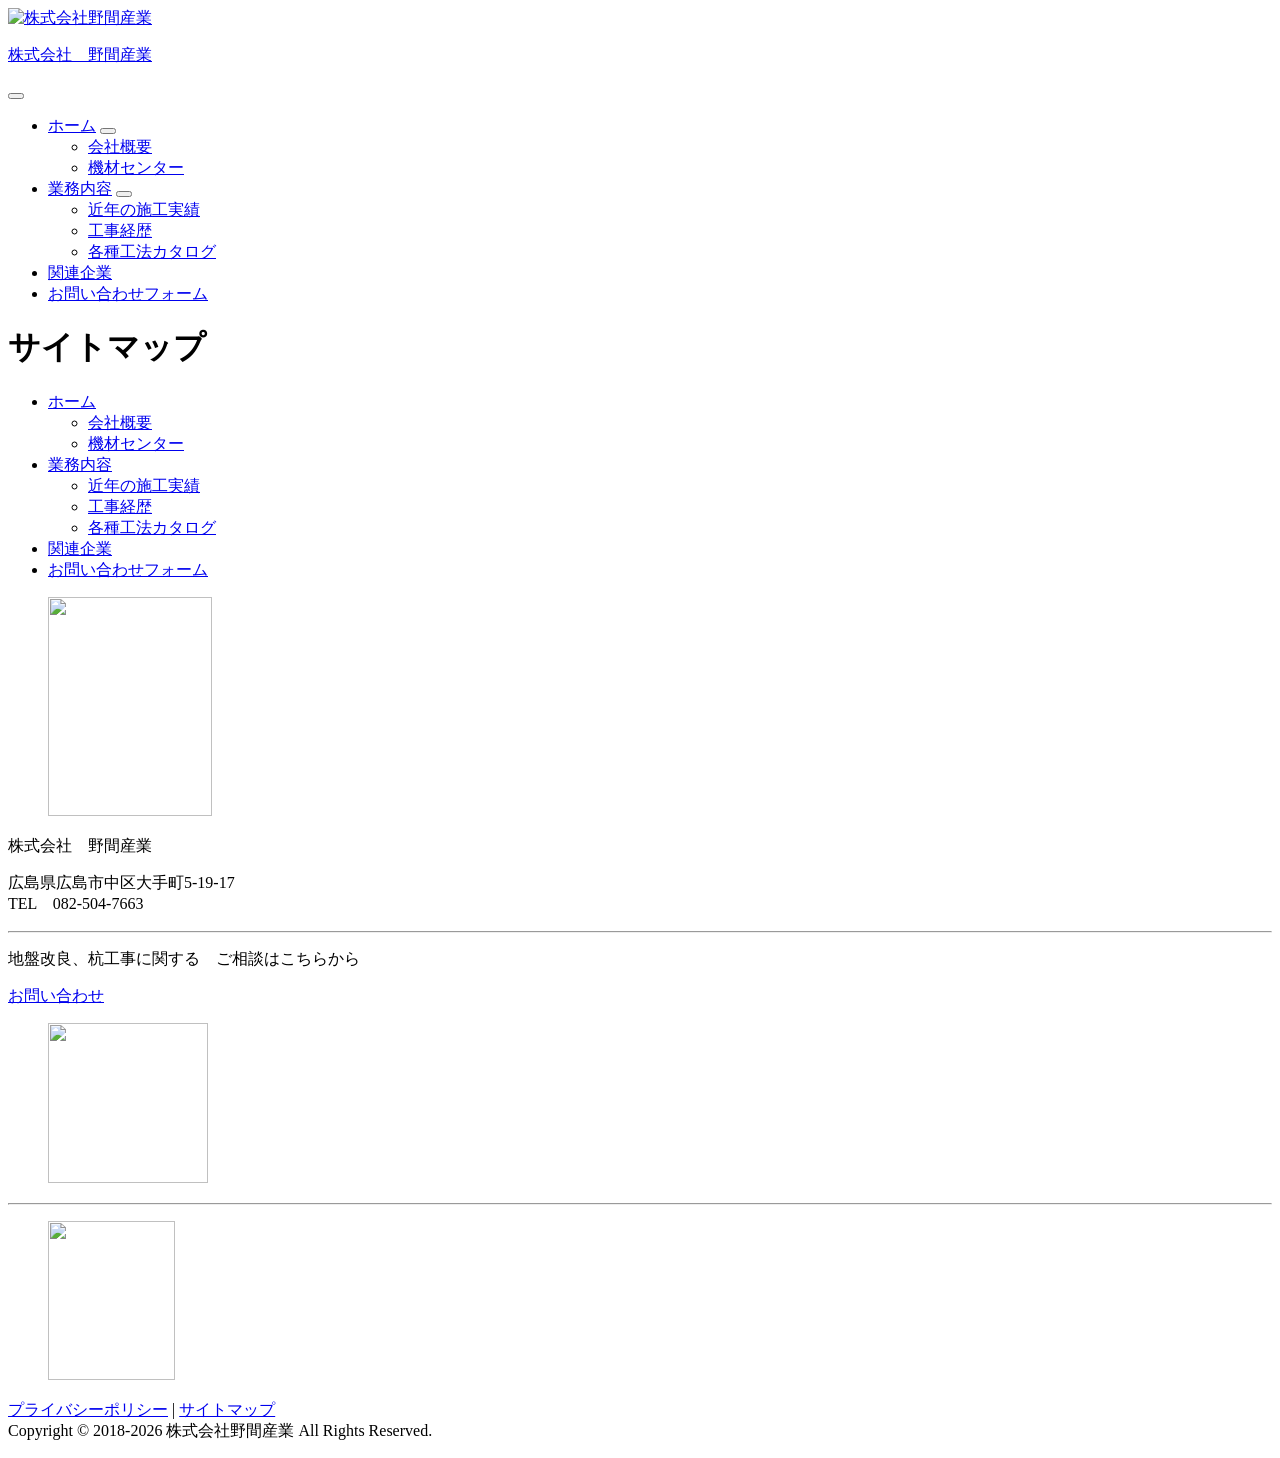
==== sitemap/index.html @ 0751e6b3 "サイトマップ・プライバシーポリシー・404ページと sitemap.xml・robots.txt を追加 Co-Authored-By: Claude Opus 5.5 <noreply@anthro" ====
<!DOCTYPE html>
<html lang="ja">
<head>
<meta charset="utf-8">
<meta name="viewport" content="width=device-width, initial-scale=1">
<title>サイトマップ - 株式会社野間産業</title>
<link rel="canonical" href="https://www.nomasangyou.com/sitemap/">
<meta property="og:type" content="website">
<meta property="og:site_name" content="株式会社野間産業">
<meta property="og:locale" content="ja_JP">
<meta property="og:title" content="サイトマップ">
<meta property="og:url" content="https://www.nomasangyou.com/sitemap/">
<meta property="og:image" content="https://www.nomasangyou.com/assets/img/home/slide-03.jpg">
<meta property="og:image:width" content="900">
<meta property="og:image:height" content="1600">
<meta name="twitter:card" content="summary_large_image">
<meta name="twitter:title" content="サイトマップ">
<meta name="twitter:image" content="https://www.nomasangyou.com/assets/img/home/slide-03.jpg">
<link rel="stylesheet" href="../assets/css/style.css">
<script>document.documentElement.className += " js";</script>
<script src="../assets/js/main.js" defer></script>
</head>
<body class="page-sitemap">
<!-- ===== 共通ヘッダー（全ページ同じ。変更するときは全ページを揃える） ===== -->
<header class="site-header">
  <div class="site-header__inner">
    <a class="site-logo" href="../"><img src="../assets/img/common/logo.png" alt="株式会社野間産業" width="313" height="143" decoding="async"></a>
    <p class="site-title"><a href="../">株式会社　野間産業</a></p>
  </div>
</header>
<nav class="global-nav" aria-label="メインメニュー">
  <button type="button" class="nav-toggle" aria-expanded="false" aria-controls="global-nav-inner" aria-label="メニュー"><span class="nav-toggle__bars"></span></button>
  <div class="global-nav__inner" id="global-nav-inner">
    <ul class="global-nav__list">
      <li class="global-nav__item has-sub"><a href="../">ホーム</a>
        <button type="button" class="global-nav__expand" aria-expanded="false" aria-label="開閉"></button>
        <ul class="global-nav__sub">
          <li><a href="../会社概要-1/">会社概要</a></li>
          <li><a href="../機材センター/">機材センター</a></li>
        </ul>
      </li>
      <li class="global-nav__item has-sub"><a href="../業務内容/">業務内容</a>
        <button type="button" class="global-nav__expand" aria-expanded="false" aria-label="開閉"></button>
        <ul class="global-nav__sub">
          <li><a href="../業務内容/近年の施工実績/">近年の施工実績</a></li>
          <li><a href="../業務内容/工事経歴/">工事経歴</a></li>
          <li><a href="../業務内容/各種工法カタログ/">各種工法カタログ</a></li>
        </ul>
      </li>
      <li class="global-nav__item"><a href="../関連企業/">関連企業</a></li>
      <li class="global-nav__item"><a href="../お問合せフォーム/">お問い合わせフォーム</a></li>
    </ul>
  </div>
</nav>
<!-- ===== 共通ここまで ===== -->
<div class="site-body">
<div class="site-body__inner">
<main class="content" id="main">
<h1>サイトマップ</h1>
<ul class="sitemap">
  <li><a href="../">ホーム</a>
    <ul>
      <li><a href="../会社概要-1/">会社概要</a></li>
      <li><a href="../機材センター/">機材センター</a></li>
    </ul>
  </li>
  <li><a href="../業務内容/">業務内容</a>
    <ul>
      <li><a href="../業務内容/近年の施工実績/">近年の施工実績</a></li>
      <li><a href="../業務内容/工事経歴/">工事経歴</a></li>
      <li><a href="../業務内容/各種工法カタログ/">各種工法カタログ</a></li>
    </ul>
  </li>
  <li><a href="../関連企業/">関連企業</a>
  </li>
  <li><a href="../お問合せフォーム/">お問い合わせフォーム</a>
  </li>
</ul>
</main>
<!-- ===== 共通サイドバー（サブメニュー以外は全ページ同じ） ===== -->
<aside class="sidebar">
<div class="sidebar-box">
  <figure class="figure figure--center"><img src="../assets/img/common/side-photo.jpg" alt="" width="164" height="219" loading="lazy" decoding="async"></figure>
  <p class="side-company">株式会社　野間産業</p>
  <p class="side-address">広島県広島市中区大手町5-19-17<br>TEL　082-504-7663</p>
  <hr>
  <p class="side-lead">地盤改良、杭工事に関する　ご相談はこちらから</p>
  <p class="cta"><a href="../お問合せフォーム/">お問い合わせ</a></p>
  <figure class="figure figure--center side-badge"><img src="../assets/img/common/action-bousai.jpg" alt="" width="160" height="160" loading="lazy" decoding="async"></figure>
  <hr>
  <figure class="figure figure--center side-badge"><img src="../assets/img/common/kenko-sengen.png" alt="" width="127" height="159" loading="lazy" decoding="async"></figure>
</div>
</aside>
</div>
</div>
<!-- ===== 共通フッター（全ページ同じ） ===== -->
<footer class="site-footer">
  <div class="site-footer__inner">
    <p><a href="../j/privacy/">プライバシーポリシー</a> | <a href="../sitemap/">サイトマップ</a><br>Copyright © 2018-<span class="js-year">2026</span> 株式会社野間産業 All Rights Reserved.</p>
  </div>
</footer>
</body>
</html>
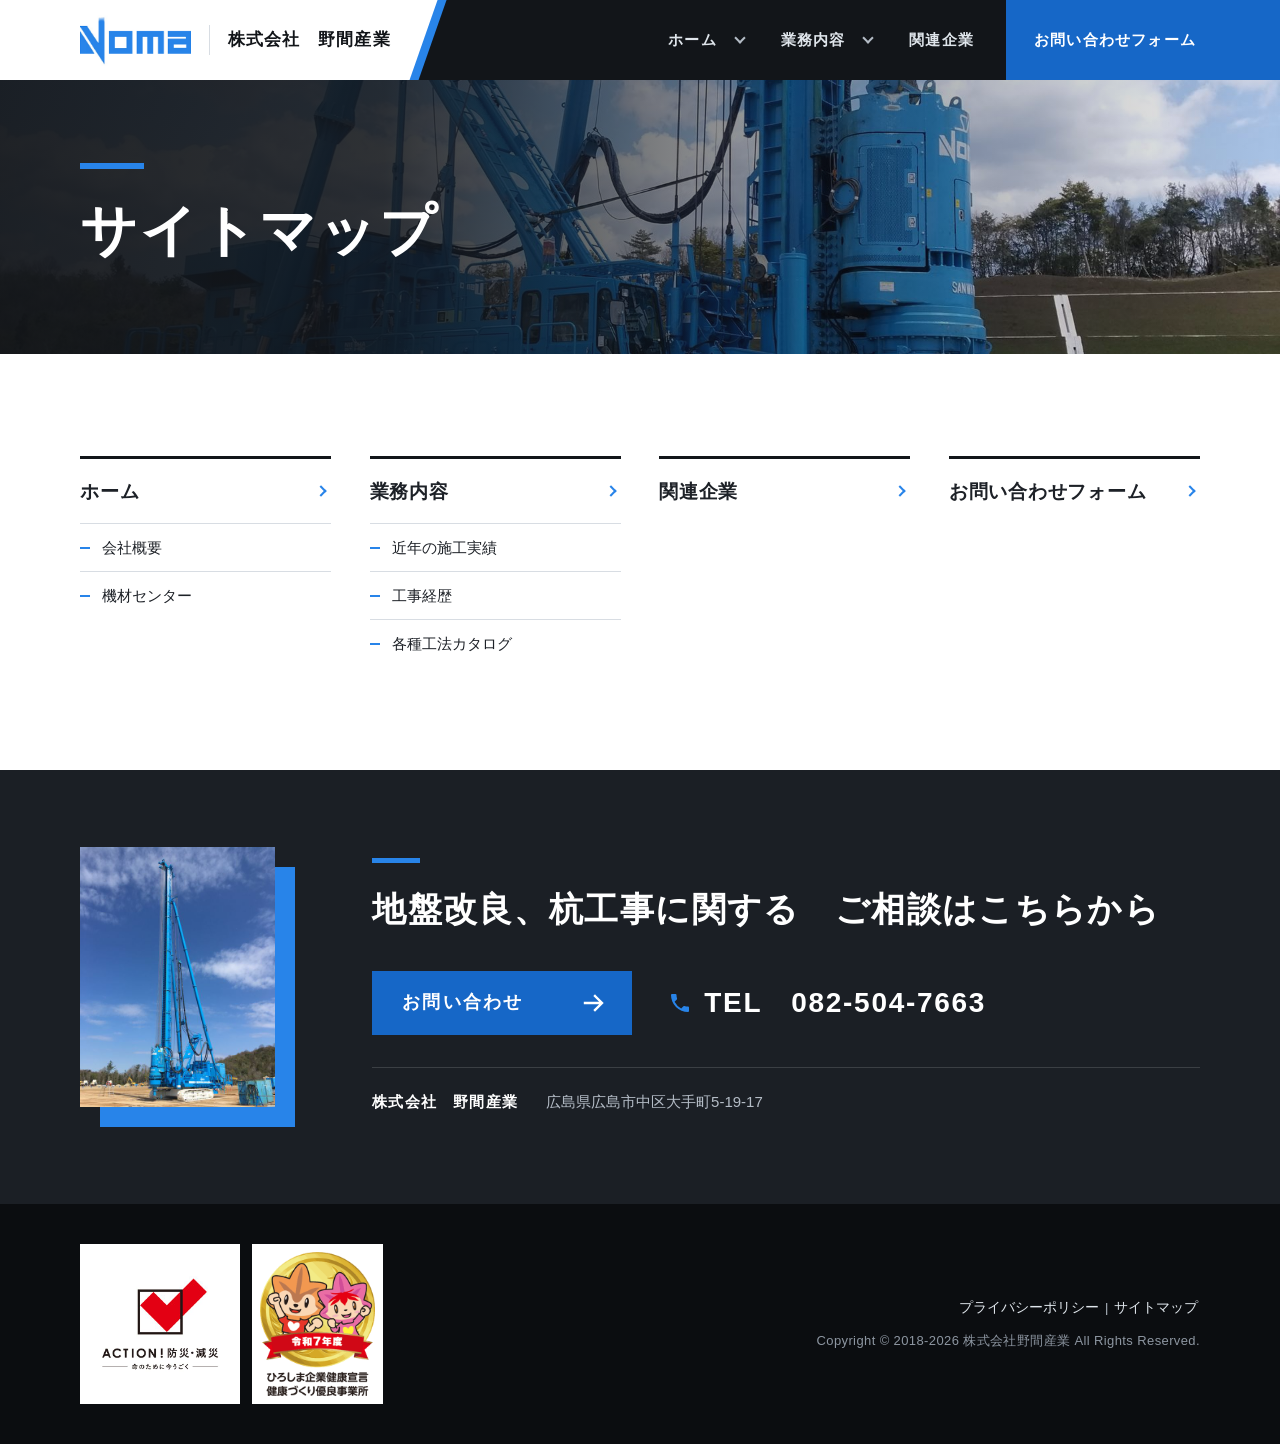
==== commit 0e01d42f: "全体のデザインを刷新（記載内容は変えずに今風のデザインへ） - 左サイドバー＋灰色の枠の旧レイアウトをやめ、全幅のレイアウトに変更   - 共通ヘッダー：白いロゴ板と濃色のバー、PC はドロップダウン" ====
--- a/sitemap/index.html
+++ b/sitemap/index.html
@@ -22,25 +22,24 @@
 </head>
 <body class="page-sitemap">
 <!-- ===== 共通ヘッダー（全ページ同じ。変更するときは全ページを揃える） ===== -->
+<div class="site-top">
 <header class="site-header">
-  <div class="site-header__inner">
-    <a class="site-logo" href="../"><img src="../assets/img/common/logo.png" alt="株式会社野間産業" width="313" height="143" decoding="async"></a>
-    <p class="site-title"><a href="../">株式会社　野間産業</a></p>
-  </div>
+  <a class="site-logo" href="../"><img src="../assets/img/common/logo.png" alt="株式会社野間産業" width="145" height="66" decoding="async"></a>
+  <p class="site-title"><a href="../">株式会社　野間産業</a></p>
 </header>
 <nav class="global-nav" aria-label="メインメニュー">
   <button type="button" class="nav-toggle" aria-expanded="false" aria-controls="global-nav-inner" aria-label="メニュー"><span class="nav-toggle__bars"></span></button>
   <div class="global-nav__inner" id="global-nav-inner">
     <ul class="global-nav__list">
       <li class="global-nav__item has-sub"><a href="../">ホーム</a>
-        <button type="button" class="global-nav__expand" aria-expanded="false" aria-label="開閉"></button>
+        <button type="button" class="global-nav__expand" aria-expanded="false" aria-label="ホームのサブメニュー"></button>
         <ul class="global-nav__sub">
           <li><a href="../会社概要-1/">会社概要</a></li>
           <li><a href="../機材センター/">機材センター</a></li>
         </ul>
       </li>
       <li class="global-nav__item has-sub"><a href="../業務内容/">業務内容</a>
-        <button type="button" class="global-nav__expand" aria-expanded="false" aria-label="開閉"></button>
+        <button type="button" class="global-nav__expand" aria-expanded="false" aria-label="業務内容のサブメニュー"></button>
         <ul class="global-nav__sub">
           <li><a href="../業務内容/近年の施工実績/">近年の施工実績</a></li>
           <li><a href="../業務内容/工事経歴/">工事経歴</a></li>
@@ -48,15 +47,21 @@
         </ul>
       </li>
       <li class="global-nav__item"><a href="../関連企業/">関連企業</a></li>
-      <li class="global-nav__item"><a href="../お問合せフォーム/">お問い合わせフォーム</a></li>
+      <li class="global-nav__item global-nav__item--contact"><a href="../お問合せフォーム/">お問い合わせフォーム</a></li>
     </ul>
   </div>
 </nav>
+</div>
 <!-- ===== 共通ここまで ===== -->
-<div class="site-body">
-<div class="site-body__inner">
-<main class="content" id="main">
-<h1>サイトマップ</h1>
+<main class="site-main" id="main">
+<!-- ===== ページ見出し帯（パンくず・見出し・サブメニュー。ページごとに変わる） ===== -->
+<div class="page-hero">
+  <div class="page-hero__inner">
+    <h1 class="page-title">サイトマップ</h1>
+  </div>
+</div>
+<!-- ===== 見出し帯ここまで ===== -->
+<div class="page-body">
 <ul class="sitemap">
   <li><a href="../">ホーム</a>
     <ul>
@@ -76,27 +81,36 @@
   <li><a href="../お問合せフォーム/">お問い合わせフォーム</a>
   </li>
 </ul>
+</div>
 </main>
-<!-- ===== 共通サイドバー（サブメニュー以外は全ページ同じ） ===== -->
-<aside class="sidebar">
-<div class="sidebar-box">
-  <figure class="figure figure--center"><img src="../assets/img/common/side-photo.jpg" alt="" width="164" height="219" loading="lazy" decoding="async"></figure>
-  <p class="side-company">株式会社　野間産業</p>
-  <p class="side-address">広島県広島市中区大手町5-19-17<br>TEL　082-504-7663</p>
-  <hr>
-  <p class="side-lead">地盤改良、杭工事に関する　ご相談はこちらから</p>
-  <p class="cta"><a href="../お問合せフォーム/">お問い合わせ</a></p>
-  <figure class="figure figure--center side-badge"><img src="../assets/img/common/action-bousai.jpg" alt="" width="160" height="160" loading="lazy" decoding="async"></figure>
-  <hr>
-  <figure class="figure figure--center side-badge"><img src="../assets/img/common/kenko-sengen.png" alt="" width="127" height="159" loading="lazy" decoding="async"></figure>
-</div>
+<!-- ===== 共通お問い合わせ帯（全ページ同じ。旧サイドバーの内容） ===== -->
+<aside class="site-contact" aria-labelledby="site-contact-lead">
+  <div class="site-contact__inner">
+    <figure class="site-contact__photo"><img src="../assets/img/common/side-photo.jpg" alt="" width="195" height="260" loading="lazy" decoding="async"></figure>
+    <div class="site-contact__body">
+      <p class="site-contact__lead" id="site-contact-lead"><span>地盤改良、杭工事に関する　</span><span>ご相談はこちらから</span></p>
+      <div class="site-contact__actions">
+        <p class="cta"><a href="../お問合せフォーム/">お問い合わせ</a></p>
+        <p class="site-contact__tel">TEL　082-504-7663</p>
+      </div>
+      <div class="site-contact__company">
+        <p class="site-contact__name">株式会社　野間産業</p>
+        <p class="site-contact__address">広島県広島市中区大手町5-19-17</p>
+      </div>
+    </div>
+  </div>
 </aside>
-</div>
-</div>
 <!-- ===== 共通フッター（全ページ同じ） ===== -->
 <footer class="site-footer">
   <div class="site-footer__inner">
-    <p><a href="../j/privacy/">プライバシーポリシー</a> | <a href="../sitemap/">サイトマップ</a><br>Copyright © 2018-<span class="js-year">2026</span> 株式会社野間産業 All Rights Reserved.</p>
+    <ul class="site-footer__badges">
+      <li><img src="../assets/img/common/action-bousai.jpg" alt="" width="144" height="144" loading="lazy" decoding="async"></li>
+      <li><img src="../assets/img/common/kenko-sengen.png" alt="" width="115" height="144" loading="lazy" decoding="async"></li>
+    </ul>
+    <div class="site-footer__meta">
+      <p class="site-footer__links"><a href="../j/privacy/">プライバシーポリシー</a> | <a href="../sitemap/">サイトマップ</a></p>
+      <p class="site-footer__copy">Copyright © 2018-<span class="js-year">2026</span> 株式会社野間産業 <span class="nw">All Rights Reserved.</span></p>
+    </div>
   </div>
 </footer>
 </body>
--- a/assets/css/style.css
+++ b/assets/css/style.css
@@ -0,0 +1,2971 @@
+/* =========================================================
+   株式会社野間産業 — サイト共通スタイル
+   デザイン：力強いインダストリアル（濃いチャコール × ロゴの青）
+   外部フォント・外部ライブラリは使用しない
+
+   目次
+   1. 変数（色・文字・寸法・アイコン）
+   2. 基本（文字・リンク・フォーカス）
+   3. ヘッダー（白いロゴ板）
+   4. グローバルナビ（PC：ドロップダウン／960px未満：全面メニュー）
+   5. ページ見出し帯・パンくず・サブメニュー（タブ）
+   6. 本文の枠と汎用部品（見出し・額縁・地図・拡大できる画像・スキャン画像の台・ボタン）
+   7. ホーム（ヒーロー・スライドショー・写真タイル）
+   8. 会社概要
+   9. 業務内容
+   10. 工事経歴
+   11. その他のページ（機材センター・カタログ・関連企業・お問い合わせ・サイトマップ・プライバシー・404）
+   12. お問い合わせ帯（全ページ共通）
+   13. フッター
+   14. ライトボックス（画像の拡大表示）
+   15. 動きを減らす設定
+   16. 強制カラー（Windows のコントラスト テーマ）
+
+   画面幅の区切り（各部品のすぐ後ろに書いている）
+   - 960px：これ未満はメニューボタン（main.js の NAV_BREAKPOINT と必ず同じ値にする）
+   - 768px：これ未満はスマートフォン（1列）
+   - 375px：これ未満はとても狭い画面
+   - 部品によっては 1100px（広い画面）・600px（カードを1列にする幅）も使う
+   - 「これ未満」は (max-width: 959.98px) のように .98 で書く。拡大率 125% などで画面幅が
+     959.5px のような小数になっても、min-width: 960px とどちらか一方に必ず当たるようにするため
+     （tools/check_site.py が確かめる）
+   ========================================================= */
+
+/* ---------- 1. 変数（色・文字・寸法・アイコン） ---------- */
+
+:root {
+  /* 色：濃い面（チャコール） */
+  --c-ink: #121519;            /* ヘッダー・見出し帯 */
+  --c-ink-rgb: 18 21 25;       /* 同じ色の数値。半透明の幕や影に使う：rgb(var(--c-ink-rgb) / .5) */
+  --c-ink-2: #1b1f25;          /* お問い合わせ帯・ドロップダウン */
+  --c-ink-3: #0b0d10;          /* フッター */
+  --c-on-ink-rgb: 255 255 255; /* 白の数値。半透明の白に使う */
+  --c-on-ink: rgb(var(--c-on-ink-rgb)); /* 濃い面の上の文字（白） */
+  --c-on-ink-soft: #dfe5eb;    /* 濃い面の上の、少し控えめな文字（ナビ・タブ） */
+  --c-on-ink-muted: #b4bcc6;   /* 濃い面の上の補足（パンくず・住所） */
+  --c-on-ink-faint: #8d96a1;   /* フッターのコピーライト */
+  --c-on-ink-line: rgb(var(--c-on-ink-rgb) / .14); /* 濃い面の上の罫線 */
+
+  /* 色：明るい面 */
+  --c-text: #1d2127;           /* 本文 */
+  --c-text-muted: #59626d;     /* 補足 */
+  --c-bg: #ffffff;             /* 本文の背景・ロゴ板 */
+  --c-bg-alt: #f1f3f5;         /* 薄いグレーの面 */
+  --c-line: #d8dde3;           /* 罫線 */
+
+  /* 色：アクセント（ロゴの青） */
+  --c-blue: #2884e9;           /* ロゴと同じ青。線・面・印に使う（白地の小さい文字には使わない） */
+  --c-blue-strong: #1667c7;    /* 文字・ボタン用の濃い青（白地の文字・白抜き文字とも AA） */
+  --c-blue-deep: #0f53a6;      /* ボタンのホバー */
+  --c-blue-light: #6fb0ff;     /* 濃い面の上の青（フォーカス枠） */
+  --c-blue-tint: #e7f0fb;      /* 薄い青の面（工法のラベル・タグ） */
+
+  /* フォーカス枠の色（濃い面・青い面では部品ごとに上書きする） */
+  --c-focus: var(--c-blue-strong);
+
+  /* 文字 */
+  --font-base: "Hiragino Sans", "Hiragino Kaku Gothic ProN", "Noto Sans JP", "Noto Sans CJK JP", "Yu Gothic Medium", "Yu Gothic", YuGothic, Meiryo, sans-serif;
+  --font-head: "Hiragino Sans", "Hiragino Kaku Gothic ProN", "Noto Sans JP", "Noto Sans CJK JP", "Yu Gothic", YuGothic, Meiryo, sans-serif;
+
+  /* 寸法 */
+  --container: 1200px;                       /* 中身の最大幅 */
+  --gutter: clamp(20px, 4vw, 40px);          /* 画面の左右の余白 */
+  --edge: max(var(--gutter), calc((100% - var(--container)) / 2 + var(--gutter))); /* 全幅の帯の中で、中身（.page-body などの文字）の端までの距離 */
+  --header-h: 80px;                          /* 上部の帯の高さ（下の @media で変わる） */
+  --plate-cut: 28px;                         /* ロゴ板の斜めの切り欠き */
+  --slant: clamp(28px, 5vw, 72px);           /* ホームのヒーローの下辺の斜め */
+  --frame-offset: clamp(12px, 1.6vw, 22px);  /* 写真の後ろの青い板のずれ */
+  --section-y: clamp(56px, 8vw, 112px);      /* 本文の上下の余白 */
+  --tap: 44px;                               /* 押せる部分の最小の大きさ */
+
+  /* アイコン（装飾用の図形。SVG内の色は --c-on-ink と --c-blue に合わせてある） */
+  --icon-arrow: url("data:image/svg+xml,%3Csvg xmlns='http://www.w3.org/2000/svg' viewBox='0 0 24 24' fill='none' stroke='%23fff' stroke-width='2.4' stroke-linecap='square'%3E%3Cpath d='M3 12h16M13 5l7 7-7 7'/%3E%3C/svg%3E");
+  --icon-zoom: url("data:image/svg+xml,%3Csvg xmlns='http://www.w3.org/2000/svg' viewBox='0 0 24 24' fill='none' stroke='%23fff' stroke-width='2.4' stroke-linecap='square'%3E%3Ccircle cx='10' cy='10' r='6.5'/%3E%3Cpath d='M15 15l6 6M10 7v6M7 10h6'/%3E%3C/svg%3E");
+  --icon-tel: url("data:image/svg+xml,%3Csvg xmlns='http://www.w3.org/2000/svg' viewBox='0 0 24 24' fill='%232884e9'%3E%3Cpath d='M6.6 10.8a15.1 15.1 0 0 0 6.6 6.6l2.2-2.2a1 1 0 0 1 1-.25 11.4 11.4 0 0 0 3.6.57 1 1 0 0 1 1 1V20a1 1 0 0 1-1 1A17 17 0 0 1 3 4a1 1 0 0 1 1-1h3.5a1 1 0 0 1 1 1c0 1.25.2 2.45.57 3.57a1 1 0 0 1-.25 1z'/%3E%3C/svg%3E");
+  --icon-external: url("data:image/svg+xml,%3Csvg xmlns='http://www.w3.org/2000/svg' viewBox='0 0 24 24' fill='none' stroke='%23000' stroke-width='2.4' stroke-linecap='square'%3E%3Cpath d='M9 4H4v16h16v-5M13 4h7v7M20 4l-9 9'/%3E%3C/svg%3E"); /* 別サイトへのリンクの印（mask で文字色に塗る） */
+}
+
+@media (max-width: 959.98px) {
+  :root {
+    --header-h: 64px;
+    --plate-cut: 20px;
+  }
+}
+
+@media (max-width: 767.98px) {
+  :root {
+    --header-h: 60px;
+  }
+}
+
+/* ---------- 2. 基本（文字・リンク・フォーカス） ---------- */
+
+*,
+*::before,
+*::after {
+  box-sizing: border-box;
+}
+
+html {
+  -webkit-text-size-adjust: 100%;
+  text-size-adjust: 100%;
+  scroll-padding-top: calc(var(--header-h) + 16px); /* 固定ヘッダーの下に隠れないように */
+}
+
+body {
+  margin: 0;
+  background: var(--c-bg);
+  color: var(--c-text);
+  font-family: var(--font-base);
+  font-size: 16px;
+  line-height: 1.85;
+  overflow-wrap: break-word; /* 収まらない長い英数字だけを折り返す（日本語の単語は分けない） */
+  -webkit-font-smoothing: antialiased;
+}
+
+@media (max-width: 767.98px) {
+  body {
+    font-size: 15px;
+  }
+}
+
+img {
+  max-width: 100%;
+  height: auto;
+  vertical-align: bottom;
+}
+
+a {
+  color: var(--c-blue-strong);
+  text-underline-offset: .2em;
+}
+
+a:hover {
+  text-decoration-thickness: 2px;
+}
+
+:focus-visible {
+  outline: 3px solid var(--c-focus);
+  outline-offset: 3px;
+}
+
+h1,
+h2,
+h3 {
+  margin: 0;
+  font-family: var(--font-head);
+  font-weight: 800;
+  line-height: 1.3;
+  letter-spacing: .04em;
+  font-feature-settings: "palt";
+  text-spacing-trim: trim-start; /* 行頭の「（」などの空きを詰める */
+  word-break: auto-phrase;       /* 対応ブラウザでは文節で改行する */
+  text-wrap: balance;            /* 行の長さを揃え、1文字だけの行を作らない */
+}
+
+p,
+figure,
+dl,
+dd {
+  margin: 0;
+}
+
+hr {
+  margin: 24px 0;
+  border: 0;
+  border-top: 1px solid var(--c-line);
+}
+
+/* 言葉の途中で改行しないまとまり（入りきらないときだけ中で折り返す） */
+.nw {
+  display: inline-block;
+}
+
+/* 短い見出し・項目は、対応ブラウザでは文節で改行し、最後の行に1文字だけ残さない */
+.method-lead,
+.method-note,
+.spec dd,
+.history-table .project,
+.site-contact__lead {
+  word-break: auto-phrase;
+  text-wrap: pretty;
+}
+
+/* ---------- 3. ヘッダー（白いロゴ板） ---------- */
+
+/* ロゴ板とグローバルナビを横に並べ、画面上部に固定する */
+.site-top {
+  position: sticky;
+  top: 0;
+  z-index: 50;
+  display: flex;
+  align-items: stretch;
+  height: var(--header-h);
+  background: var(--c-ink);
+  transition: box-shadow .25s ease;
+}
+
+/* 少しスクロールしたら下に影（main.js が .is-scrolled を付ける） */
+.site-top.is-scrolled {
+  box-shadow: 0 6px 20px rgb(var(--c-ink-rgb) / .3);
+}
+
+/* 白いロゴ板。画面の左端から始まり、右端を斜めに切って切り口に青い細い帯を見せる */
+.site-header {
+  position: relative;
+  z-index: 0;
+  display: flex;
+  flex: 0 0 auto;
+  align-items: center;
+  gap: 18px;
+  padding: 0 calc(var(--plate-cut) + 28px) 0 var(--edge);
+  background: var(--c-blue);
+  clip-path: polygon(0 0, 100% 0, calc(100% - var(--plate-cut)) 100%, 0 100%);
+}
+
+.site-header::before {
+  content: "";
+  position: absolute;
+  inset: 0 9px 0 0;
+  z-index: -1;
+  background: var(--c-bg);
+  clip-path: polygon(0 0, 100% 0, calc(100% - var(--plate-cut)) 100%, 0 100%);
+}
+
+/* ロゴ画像（392×179）の左右の白い余白を隠して、文字部分を大きく見せる。
+   文字部分は 左45・幅302（画像のピクセル）。--logo-h は余白込みの画像の高さ。
+   リンクは帯の高さいっぱいにして、押せる範囲を広くする */
+.site-logo {
+  --logo-h: 66px;
+  display: flex;
+  flex: 0 0 auto;
+  align-items: center;
+  width: calc(var(--logo-h) * 302 / 179);
+  height: 100%;
+  overflow: hidden;
+}
+
+.site-logo img {
+  display: block;
+  width: auto;
+  max-width: none;
+  height: var(--logo-h);
+  margin-left: calc(var(--logo-h) * -45 / 179);
+}
+
+.site-logo:focus-visible {
+  outline-offset: -3px;
+}
+
+.site-title {
+  display: flex;
+  align-items: center;
+  gap: 18px;
+  height: 100%;
+  font-family: var(--font-head);
+  font-size: 17px;
+  font-weight: 800;
+  letter-spacing: .06em;
+  line-height: 1.3;
+  white-space: nowrap;
+}
+
+/* ロゴと社名の間の縦線 */
+.site-title::before {
+  content: "";
+  width: 1px;
+  height: 30px;
+  background: var(--c-line);
+}
+
+.site-title a {
+  display: flex;
+  align-items: center;
+  height: 100%;
+  color: var(--c-ink);
+  text-decoration: none;
+}
+
+.site-title a:focus-visible {
+  outline-offset: -3px;
+}
+
+@media (min-width: 960px) and (max-width: 1099.98px) {
+  .site-header {
+    gap: 14px;
+    padding-right: calc(var(--plate-cut) + 20px);
+  }
+
+  .site-logo {
+    --logo-h: 58px;
+  }
+
+  .site-title {
+    gap: 14px;
+    font-size: 15px;
+  }
+}
+
+@media (max-width: 959.98px) {
+  .site-header {
+    flex: 1 1 auto;
+    gap: 12px;
+    min-width: 0;
+    padding-right: calc(var(--plate-cut) + 18px);
+  }
+
+  .site-header::before {
+    right: 7px;
+  }
+
+  .site-logo {
+    --logo-h: 54px;
+  }
+
+  .site-title {
+    gap: 12px;
+    font-size: 15px;
+    letter-spacing: .04em;
+  }
+
+  .site-title::before {
+    height: 24px;
+  }
+}
+
+@media (max-width: 767.98px) {
+  .site-header {
+    gap: 10px;
+    padding-left: 16px;
+  }
+
+  .site-logo {
+    --logo-h: 48px;
+  }
+
+  .site-title {
+    gap: 10px;
+    font-size: 14px;
+    letter-spacing: .02em;
+  }
+
+  .site-title::before {
+    height: 20px;
+  }
+}
+
+@media (max-width: 374.98px) {
+  .site-header {
+    gap: 8px;
+    padding-left: 14px;
+    padding-right: calc(var(--plate-cut) + 10px);
+  }
+
+  .site-logo {
+    --logo-h: 42px;
+  }
+
+  .site-title {
+    font-size: 13px;
+    letter-spacing: 0;
+  }
+
+  .site-title::before {
+    display: none;
+  }
+}
+
+/* ---------- 4. グローバルナビ ---------- */
+
+.global-nav {
+  --c-focus: var(--c-blue-light);
+  display: flex;
+  flex: 1 1 auto;
+  justify-content: flex-end;
+  min-width: 0;
+}
+
+.global-nav__list,
+.global-nav__sub {
+  margin: 0;
+  padding: 0;
+  list-style: none;
+}
+
+.global-nav__item > a,
+.global-nav__sub a {
+  text-decoration: none;
+}
+
+/* メニューボタンはスマホ表示だけ。子メニューの開閉ボタンはJSがあるときだけ */
+.nav-toggle,
+.global-nav__expand {
+  display: none;
+}
+
+/* --- 4-1. PC（960px以上）：横並び＋ドロップダウン --- */
+@media (min-width: 960px) {
+  .global-nav {
+    --nav-pad: clamp(10px, 1.4vw, 22px); /* 項目の左右の余白 */
+  }
+
+  .global-nav__inner,
+  .global-nav__list {
+    display: flex;
+    align-items: stretch;
+  }
+
+  .global-nav__item {
+    position: relative;
+    display: flex;
+    align-items: center;
+  }
+
+  .global-nav__item > a {
+    position: relative;
+    display: flex;
+    align-items: center;
+    align-self: stretch;
+    padding: 0 var(--nav-pad);
+    color: var(--c-on-ink-soft);
+    font-size: 15px;
+    font-weight: 700;
+    letter-spacing: .08em;
+    white-space: nowrap;
+  }
+
+  /* 現在地・ホバーの印：下辺の太い青線 */
+  .global-nav__item > a::after {
+    content: "";
+    position: absolute;
+    right: var(--nav-pad);
+    bottom: 0;
+    left: var(--nav-pad);
+    height: 4px;
+    background: var(--c-blue);
+    transform: scaleX(0);
+    transform-origin: left;
+    transition: transform .25s ease;
+  }
+
+  .global-nav__item > a:hover::after,
+  .global-nav__item.is-current > a::after,
+  .global-nav__item.is-parent > a::after {
+    transform: scaleX(1);
+  }
+
+  .global-nav__item > a:hover,
+  .global-nav__item.is-current > a,
+  .global-nav__item.is-parent > a {
+    color: var(--c-on-ink);
+  }
+
+  .global-nav__item > a:focus-visible {
+    outline-offset: -3px;
+  }
+
+  /* 子メニューのある項目：文字のすぐ右に ∨ ボタン。
+     文字とボタンのフォーカス枠が重ならないように 4px 離す */
+  .js .global-nav__item.has-sub > a {
+    padding-right: 6px;
+  }
+
+  .js .global-nav__item.has-sub > a::after {
+    right: 6px;
+  }
+
+  .js .global-nav__expand {
+    position: relative;
+    display: block;
+    width: 26px;
+    height: var(--tap);
+    margin: 0 calc(var(--nav-pad) - 8px) 0 4px;
+    padding: 0;
+    border: 0;
+    background: none;
+    color: var(--c-on-ink-muted);
+    cursor: pointer;
+  }
+
+  .global-nav__expand::before {
+    content: "";
+    position: absolute;
+    top: calc(50% - 6px);
+    left: calc(50% - 4px);
+    width: 8px;
+    height: 8px;
+    border-right: 2px solid currentColor;
+    border-bottom: 2px solid currentColor;
+    transform: rotate(45deg);
+    transition: transform .2s ease;
+  }
+
+  .global-nav__item.is-open > .global-nav__expand::before {
+    transform: translateY(4px) rotate(-135deg);
+  }
+
+  .global-nav__expand:hover,
+  .global-nav__item.is-open > .global-nav__expand {
+    color: var(--c-on-ink);
+  }
+
+  .global-nav__expand:focus-visible {
+    outline-offset: -2px;
+  }
+
+  /* お問い合わせフォーム：青いブロック。画面の右端まで伸ばし、文字は中身の右端に揃える
+     （左のロゴ板と対になる。ここは li の中なので % ではなく画面幅 vw で計算する） */
+  .global-nav__item--contact {
+    --edge-vw: max(var(--gutter), calc((100vw - var(--container)) / 2 + var(--gutter)));
+    margin-left: 14px;
+  }
+
+  .global-nav__item--contact > a {
+    --c-focus: var(--c-on-ink);
+    padding: 0 calc(var(--edge-vw) + 4px) 0 28px;
+    background: var(--c-blue-strong);
+    color: var(--c-on-ink);
+    transition: background-color .2s ease;
+  }
+
+  .global-nav__item--contact > a:hover {
+    background: var(--c-blue-deep);
+  }
+
+  .global-nav__item--contact > a::after {
+    right: calc(var(--edge-vw) + 4px);
+    left: 28px;
+    background: var(--c-on-ink);
+  }
+
+  .global-nav__item--contact > a:focus-visible {
+    outline-offset: -6px;
+  }
+
+  /* ドロップダウン。JSでは ∨ ボタン（.is-open）で、マウスでは項目に乗せると開く */
+  .global-nav__sub {
+    position: absolute;
+    top: 100%;
+    left: 0;
+    min-width: 100%;
+    padding: 8px 0;
+    border-top: 3px solid var(--c-blue);
+    background: var(--c-ink-2);
+    box-shadow: 0 16px 32px rgb(var(--c-ink-rgb) / .35);
+    opacity: 0;
+    visibility: hidden;
+    transform: translateY(8px);
+    transition: opacity .2s ease, transform .2s ease, visibility 0s linear .2s;
+  }
+
+  .global-nav__item.is-open > .global-nav__sub,
+  html:not(.js) .global-nav__item:focus-within > .global-nav__sub {
+    opacity: 1;
+    visibility: visible;
+    transform: none;
+    transition: opacity .2s ease, transform .2s ease;
+  }
+
+  .global-nav__sub a {
+    display: block;
+    padding: 12px 24px;
+    color: var(--c-on-ink-soft);
+    font-size: 15px;
+    font-weight: 600;
+    letter-spacing: .06em;
+    white-space: nowrap;
+  }
+
+  .global-nav__sub a:hover,
+  .global-nav__sub .is-current > a {
+    background: rgb(var(--c-on-ink-rgb) / .07);
+    color: var(--c-on-ink);
+  }
+
+  .global-nav__sub .is-current > a {
+    box-shadow: inset 4px 0 0 var(--c-blue);
+  }
+
+  .global-nav__sub a:focus-visible {
+    outline-offset: -3px;
+  }
+}
+
+@media (min-width: 960px) and (max-width: 1099.98px) {
+  .global-nav__item > a,
+  .global-nav__sub a {
+    font-size: 14px;
+    letter-spacing: .05em;
+  }
+
+  .global-nav__item--contact {
+    margin-left: 10px;
+  }
+
+  .global-nav__item--contact > a {
+    padding-left: 20px;
+  }
+
+  .global-nav__item--contact > a::after {
+    left: 20px;
+  }
+}
+
+/* マウスを乗せたときだけ開く（タッチ操作の機器では ∨ ボタンで開く）。
+   Esc で閉じたら、マウスが離れるまで開かない（.is-dismissed） */
+@media (min-width: 960px) and (hover: hover) {
+  .global-nav__item.has-sub:hover:not(.is-dismissed) > .global-nav__sub {
+    opacity: 1;
+    visibility: visible;
+    transform: none;
+    transition: opacity .2s ease, transform .2s ease;
+  }
+}
+
+/* --- 4-2. 960px未満：右上のメニューボタンで全面メニューを開く --- */
+@media (max-width: 959.98px) {
+  .global-nav {
+    flex: 0 0 auto;
+  }
+
+  /* メニューボタン（右上の青い四角） */
+  .nav-toggle {
+    --c-focus: var(--c-on-ink);
+    position: relative;
+    display: block;
+    width: var(--header-h);
+    height: var(--header-h);
+    padding: 0;
+    border: 0;
+    background: var(--c-blue-strong);
+    cursor: pointer;
+  }
+
+  .nav-toggle__bars,
+  .nav-toggle__bars::before,
+  .nav-toggle__bars::after {
+    position: absolute;
+    left: 50%;
+    width: 26px;
+    height: 2px;
+    margin-left: -13px;
+    background: var(--c-on-ink);
+    transition: transform .2s ease, background-color .2s ease;
+  }
+
+  .nav-toggle__bars {
+    top: calc(50% - 1px);
+  }
+
+  .nav-toggle__bars::before,
+  .nav-toggle__bars::after {
+    content: "";
+    left: 0;
+    margin-left: 0;
+  }
+
+  .nav-toggle__bars::before { top: -8px; }
+  .nav-toggle__bars::after { top: 8px; }
+
+  .nav-open .nav-toggle {
+    background: var(--c-ink-2);
+  }
+
+  .nav-open .nav-toggle__bars { background: transparent; }
+  .nav-open .nav-toggle__bars::before { transform: translateY(8px) rotate(45deg); }
+  .nav-open .nav-toggle__bars::after { transform: translateY(-8px) rotate(-45deg); }
+
+  .nav-toggle:focus-visible {
+    outline-offset: -6px;
+  }
+
+  /* 開いたメニュー（上部の帯の下に画面いっぱい） */
+  .global-nav__inner {
+    display: none;
+  }
+
+  .nav-open {
+    overflow: hidden;
+  }
+
+  .nav-open .global-nav__inner {
+    position: fixed;
+    top: var(--header-h);
+    right: 0;
+    bottom: 0;
+    left: 0;
+    z-index: 55;
+    display: block;
+    overflow-y: auto;
+    overscroll-behavior: contain;
+    padding: 8px var(--gutter) 48px;
+    background: var(--c-ink);
+  }
+
+  .global-nav__item {
+    position: relative;
+    border-bottom: 1px solid var(--c-on-ink-line);
+  }
+
+  .global-nav__item > a {
+    position: relative;
+    display: flex;
+    align-items: center;
+    min-height: 64px;
+    padding: 0 60px 0 4px;
+    color: var(--c-on-ink-soft);
+    font-size: 18px;
+    font-weight: 700;
+    letter-spacing: .08em;
+  }
+
+  .global-nav__item.is-current > a,
+  .global-nav__item.is-parent > a {
+    color: var(--c-on-ink);
+  }
+
+  /* 現在地の印：左の青い縦線 */
+  .global-nav__item.is-current > a::after,
+  .global-nav__item.is-parent > a::after {
+    content: "";
+    position: absolute;
+    top: 18px;
+    bottom: 18px;
+    left: -14px;
+    width: 4px;
+    background: var(--c-blue);
+  }
+
+  .global-nav__item--contact {
+    margin-top: 28px;
+    border-bottom: 0;
+  }
+
+  .global-nav__item--contact > a {
+    --c-focus: var(--c-on-ink);
+    justify-content: center;
+    padding: 0 20px;
+    background: var(--c-blue-strong);
+    color: var(--c-on-ink);
+  }
+
+  .global-nav__item--contact > a:focus-visible {
+    outline-offset: -6px;
+  }
+
+  /* 子メニュー：メニューの中で開閉する（JSが無いときは常に表示） */
+  .global-nav__sub {
+    padding: 0 0 12px 16px;
+  }
+
+  .js .global-nav__sub {
+    display: none;
+  }
+
+  .js .global-nav__item.is-open > .global-nav__sub {
+    display: block;
+  }
+
+  .global-nav__sub a {
+    display: flex;
+    align-items: center;
+    min-height: 48px;
+    padding: 0 12px;
+    border-left: 1px solid var(--c-on-ink-line);
+    color: var(--c-on-ink-soft);
+    font-size: 16px;
+    font-weight: 600;
+    letter-spacing: .06em;
+  }
+
+  .global-nav__sub .is-current > a {
+    box-shadow: inset 4px 0 0 var(--c-blue);
+    color: var(--c-on-ink);
+  }
+
+  .global-nav__sub a:focus-visible {
+    outline-offset: -3px;
+  }
+
+  /* 子メニューの開閉ボタン（＋／－） */
+  .js .global-nav__expand {
+    position: absolute;
+    top: 8px;
+    right: 0;
+    display: block;
+    width: 48px;
+    height: 48px;
+    padding: 0;
+    border: 1px solid var(--c-on-ink-line);
+    background: none;
+    color: var(--c-on-ink);
+    cursor: pointer;
+  }
+
+  .global-nav__expand::before,
+  .global-nav__expand::after {
+    content: "";
+    position: absolute;
+    top: 22px;
+    left: 14px;
+    width: 18px;
+    height: 2px;
+    background: currentColor;
+  }
+
+  .global-nav__expand::after {
+    transform: rotate(90deg);
+    transition: transform .2s ease;
+  }
+
+  .is-open > .global-nav__expand {
+    border-color: var(--c-blue);
+    background: var(--c-blue-strong);
+  }
+
+  .is-open > .global-nav__expand::after {
+    transform: rotate(0deg);
+  }
+
+  /* JSが無い場合はメニューを常に表示し、メニューボタンは隠す */
+  html:not(.js) .site-top {
+    position: static;
+    flex-wrap: wrap;
+    height: auto;
+  }
+
+  html:not(.js) .site-header {
+    height: var(--header-h);
+  }
+
+  html:not(.js) .nav-toggle {
+    display: none;
+  }
+
+  html:not(.js) .global-nav {
+    display: block;
+    flex: 0 0 100%;
+  }
+
+  html:not(.js) .global-nav__inner {
+    display: block;
+    padding: 8px var(--gutter) 24px;
+  }
+}
+
+/* ---------- 5. ページ見出し帯・パンくず・サブメニュー（タブ） ---------- */
+
+/* 見出し帯：写真の上に、左側（文字の後ろ）だけ濃く、右へ行くほど透ける幕を重ねる */
+.page-hero {
+  --c-focus: var(--c-blue-light);
+  position: relative;
+  background-color: var(--c-ink);
+  background-image:
+    linear-gradient(90deg,
+      rgb(var(--c-ink-rgb) / .94) 0%,
+      rgb(var(--c-ink-rgb) / .88) 30%,
+      rgb(var(--c-ink-rgb) / .45) 58%,
+      rgb(var(--c-ink-rgb) / .06) 100%),
+    url("../img/common/header-bg.jpg");
+  background-position: 0 0, 70% 42%;
+  background-size: auto, cover;
+  color: var(--c-on-ink);
+}
+
+.page-hero__inner {
+  max-width: var(--container);
+  margin: 0 auto;
+  padding: clamp(44px, 6.5vw, 88px) var(--gutter) clamp(52px, 7vw, 96px);
+}
+
+/* サブメニューのある帯は、タブを下端にぴったり付ける */
+.page-hero__inner:has(> .subnav) {
+  padding-bottom: 0;
+}
+
+.page-title {
+  max-width: 20em;
+  font-size: clamp(30px, 4.6vw, 56px);
+  line-height: 1.2;
+  letter-spacing: .05em;
+}
+
+/* 見出しの上の短い青線 */
+.page-title::before {
+  content: "";
+  display: block;
+  width: 64px;
+  height: 6px;
+  margin-bottom: clamp(18px, 2.4vw, 28px);
+  background: var(--c-blue);
+}
+
+/* 見出しのかっこ書き（例：業務内容の「（受注工事及び工法）」）は小さく2行目に */
+.page-title__sub {
+  display: block;
+  margin-top: .45em;
+  color: var(--c-on-ink-soft);
+  font-size: .46em;
+  font-weight: 700;
+  letter-spacing: .08em;
+}
+
+@media (max-width: 767.98px) {
+  /* スマホでは文字が帯の幅いっぱいに並ぶので、幕を全体に濃くする */
+  .page-hero {
+    background-image:
+      linear-gradient(90deg,
+        rgb(var(--c-ink-rgb) / .92) 0%,
+        rgb(var(--c-ink-rgb) / .82) 60%,
+        rgb(var(--c-ink-rgb) / .55) 100%),
+      url("../img/common/header-bg.jpg");
+    background-position: 0 0, 66% 40%;
+  }
+}
+
+/* パンくず */
+.breadcrumb ol {
+  display: flex;
+  flex-wrap: wrap;
+  align-items: center;
+  margin: 0 0 clamp(20px, 3vw, 36px);
+  padding: 0;
+  list-style: none;
+  color: var(--c-on-ink-muted);
+  font-size: 14px;
+  letter-spacing: .06em;
+}
+
+/* 区切りの「›」（線で描く） */
+.breadcrumb li + li::before {
+  content: "";
+  display: inline-block;
+  width: 7px;
+  height: 7px;
+  margin: 0 14px 2px 10px;
+  border-top: 2px solid var(--c-blue);
+  border-right: 2px solid var(--c-blue);
+  transform: rotate(45deg);
+}
+
+.breadcrumb a {
+  display: inline-block;
+  margin: -12px 0;
+  padding: 12px 0; /* 押せる範囲を広げる（見た目の位置は負の余白で戻す） */
+  color: var(--c-on-ink-muted);
+  text-decoration: none;
+}
+
+.breadcrumb a:hover {
+  color: var(--c-on-ink);
+  text-decoration: underline;
+}
+
+.breadcrumb [aria-current="page"] {
+  color: var(--c-on-ink);
+}
+
+/* サブメニュー（タブ）：見出し帯の下端に並べる。表示中のページは白いタブで本文とつなげる */
+.subnav ul {
+  margin: 0;
+  padding: 0;
+  list-style: none;
+}
+
+.subnav--tabs ul {
+  display: flex;
+  flex-wrap: wrap;
+  gap: 4px;
+  margin-top: clamp(32px, 5vw, 56px);
+}
+
+.subnav--tabs a {
+  display: flex;
+  align-items: center;
+  gap: 14px;
+  min-height: 58px;
+  padding: 0 26px;
+  border-top: 4px solid transparent;
+  background: rgb(var(--c-ink-rgb) / .72);
+  box-shadow: inset 0 0 0 1px rgb(var(--c-on-ink-rgb) / .1);
+  color: var(--c-on-ink-soft);
+  font-size: 15px;
+  font-weight: 700;
+  letter-spacing: .06em;
+  line-height: 1.4;
+  text-decoration: none;
+  transition: background-color .2s ease;
+}
+
+/* タブの右の小さな矢印（装飾） */
+.subnav--tabs a::after {
+  content: "";
+  flex: 0 0 auto;
+  width: 7px;
+  height: 7px;
+  border-top: 2px solid var(--c-blue);
+  border-right: 2px solid var(--c-blue);
+  transform: rotate(45deg);
+}
+
+.subnav--tabs a:hover {
+  background: var(--c-ink);
+  color: var(--c-on-ink);
+}
+
+.subnav--tabs .is-current > a {
+  --c-focus: var(--c-blue-strong);
+  border-top-color: var(--c-blue);
+  background: var(--c-bg);
+  color: var(--c-text);
+}
+
+.subnav--tabs .is-current > a::after {
+  display: none;
+}
+
+.subnav--tabs a:focus-visible {
+  outline-offset: -4px;
+}
+
+@media (max-width: 767.98px) {
+  /* タブは言葉の途中で折り返さない。入りきらないときは次の行へ回す */
+  .subnav--tabs ul {
+    flex-wrap: wrap;
+    gap: 3px;
+    margin-top: 32px;
+  }
+
+  .subnav--tabs li {
+    flex: 1 1 auto;
+  }
+
+  .subnav--tabs a {
+    justify-content: center;
+    gap: 0;
+    height: 100%;
+    min-height: 52px;
+    padding: 0 10px;
+    font-size: 13px;
+    letter-spacing: 0;
+    text-align: center;
+    white-space: nowrap;
+  }
+
+  .subnav--tabs a::after {
+    display: none;
+  }
+}
+
+/* とても狭い画面：タブが3つあると1列に入りきらないので、縦に積んだ一覧にする */
+@media (max-width: 374.98px) {
+  .subnav--tabs ul:has(> li:nth-child(3)) {
+    flex-direction: column;
+    gap: 2px;
+    margin-top: 28px;
+  }
+
+  .subnav--tabs ul:has(> li:nth-child(3)) a {
+    justify-content: space-between;
+    gap: 12px;
+    min-height: 46px;
+    padding: 0 16px;
+    border-top: 0;
+    border-left: 4px solid transparent;
+    font-size: 14px;
+    text-align: left;
+  }
+
+  .subnav--tabs ul:has(> li:nth-child(3)) a::after {
+    display: block;
+  }
+
+  .subnav--tabs ul:has(> li:nth-child(3)) .is-current > a {
+    border-left-color: var(--c-blue);
+  }
+}
+
+/* ---------- 6. 本文の枠と汎用部品 ---------- */
+
+.page-body {
+  max-width: var(--container);
+  margin: 0 auto;
+  padding: var(--section-y) var(--gutter);
+}
+
+.page-body > * + * {
+  margin-top: 24px;
+}
+
+/* 本文の中の見出し：大きさはすべて共通。クラスの無い見出しには上に短い青線 */
+.page-body h2,
+.page-body h3 {
+  font-size: clamp(22px, 2.4vw, 28px);
+}
+
+.page-body h2:not([class])::before,
+.page-body h3:not([class])::before {
+  content: "";
+  display: block;
+  width: 48px;
+  height: 5px;
+  margin-bottom: 16px;
+  background: var(--c-blue);
+}
+
+/* 写真の後ろに青い板をずらして置く額縁 */
+.photo-frame {
+  position: relative;
+  margin-right: var(--frame-offset);
+  margin-bottom: var(--frame-offset);
+}
+
+.photo-frame::before {
+  content: "";
+  position: absolute;
+  inset: var(--frame-offset) calc(var(--frame-offset) * -1) calc(var(--frame-offset) * -1) var(--frame-offset);
+  background: var(--c-blue);
+}
+
+.photo-frame img {
+  position: relative;
+  display: block;
+  width: 100%;
+}
+
+/* 地図（Google マップの枠）。上辺に太い青線 */
+.map {
+  display: block;
+  width: 100%;
+  height: clamp(320px, 40vw, 460px);
+  border: 0;
+}
+
+/* 地図の枠に入ったときも枠線を出す（iframe の中にフォーカスがあると :focus-visible は効かない） */
+.map:focus,
+.map:focus-within {
+  outline: 3px solid var(--c-focus);
+  outline-offset: 3px;
+}
+
+.map-frame {
+  border-top: 6px solid var(--c-blue);
+  background: var(--c-bg-alt);
+}
+
+/* 横に長い表は枠の中で横スクロール */
+.table-scroll {
+  overflow-x: auto;
+}
+
+/* 拡大できる画像：画像の右下の角の下に虫めがねのつまみを付ける（画像には重ねない） */
+.zoomable {
+  --c-focus: var(--c-blue-strong);
+  position: relative;
+  display: block;
+  padding-bottom: var(--tap);
+  cursor: zoom-in;
+}
+
+.zoomable img {
+  display: block;
+}
+
+.zoomable::after {
+  content: "";
+  position: absolute;
+  right: 0;
+  bottom: 0;
+  width: var(--tap);
+  height: var(--tap);
+  background: var(--c-ink) var(--icon-zoom) center / 22px no-repeat;
+  transition: background-color .2s ease;
+}
+
+.zoomable:hover::after {
+  background-color: var(--c-blue-strong);
+}
+
+/* スキャン画像を置く薄いグレーの台（上辺に太い青線） */
+.doc-panel {
+  margin: 0;
+  padding: clamp(16px, 3.4vw, 48px);
+  border-top: 6px solid var(--c-blue);
+  background: var(--c-bg-alt);
+}
+
+/* スキャン画像（用紙）。切り取らずに全体を見せる。虫めがねは用紙の下に付く */
+.doc-sheet img {
+  width: 100%;
+  border: 1px solid var(--c-line);
+  background: var(--c-bg);
+  box-shadow: 0 18px 36px -18px rgb(var(--c-ink-rgb) / .35);
+  transition: transform .25s ease, box-shadow .25s ease;
+}
+
+.doc-sheet:hover img {
+  box-shadow: 0 24px 40px -16px rgb(var(--c-ink-rgb) / .45);
+  transform: translateY(-4px);
+}
+
+/* スキャン画像を縦に並べる（近年の施工実績） */
+.doc-list {
+  display: grid;
+  gap: clamp(32px, 4vw, 56px);
+  list-style: none;
+}
+
+/* ボタン（明るい面の上。例：404の「ページに戻る」） */
+.button {
+  display: inline-flex;
+  align-items: center;
+  gap: 24px;
+  min-height: 56px;
+  padding: 0 22px 0 26px;
+  background: var(--c-blue-strong);
+  color: var(--c-on-ink);
+  font-weight: 700;
+  letter-spacing: .08em;
+  text-decoration: none;
+  transition: background-color .2s ease;
+}
+
+.button::after {
+  content: "";
+  flex: 0 0 auto;
+  width: 20px;
+  height: 20px;
+  background: var(--icon-arrow) center / contain no-repeat;
+}
+
+.button:hover {
+  background: var(--c-blue-deep);
+}
+
+/* ---------- 7. ホーム ---------- */
+
+/* ヒーロー：大きな写真の上に見出し。下辺は斜め */
+.home-hero {
+  --c-focus: var(--c-blue-light);
+  position: relative;
+  background-color: var(--c-ink);
+  background-image:
+    linear-gradient(90deg,
+      rgb(var(--c-ink-rgb) / .96) 0%,
+      rgb(var(--c-ink-rgb) / .88) 36%,
+      rgb(var(--c-ink-rgb) / .3) 70%,
+      rgb(var(--c-ink-rgb) / .08) 100%),
+    linear-gradient(0deg, rgb(var(--c-ink-rgb) / .55) 0%, rgb(var(--c-ink-rgb) / 0) 40%),
+    url("../img/common/header-bg.jpg");
+  background-position: 0 0, 0 0, 62% 50%;
+  background-size: auto, auto, cover;
+  color: var(--c-on-ink);
+  clip-path: polygon(0 0, 100% 0, 100% calc(100% - var(--slant)), 0 100%);
+}
+
+.home-hero__inner {
+  display: flex;
+  flex-direction: column;
+  justify-content: center;
+  max-width: var(--container);
+  min-height: clamp(560px, calc(100vh - var(--header-h)), 800px);
+  margin: 0 auto;
+  padding: 88px var(--gutter) calc(88px + var(--slant));
+}
+
+.home-hero__title {
+  max-width: 9.4em;
+  font-size: clamp(32px, 6vw, 78px);
+  line-height: 1.16;
+  letter-spacing: .03em;
+}
+
+/* 行の区切りを文節に合わせる */
+.home-hero__title span {
+  display: inline-block;
+}
+
+.home-hero__title::before {
+  content: "";
+  display: block;
+  width: 80px;
+  height: 8px;
+  margin-bottom: clamp(24px, 3vw, 40px);
+  background: var(--c-blue);
+}
+
+.home-hero__lead {
+  max-width: 35em;
+  margin-top: clamp(24px, 3vw, 40px);
+  padding-left: 20px;
+  border-left: 2px solid var(--c-blue);
+  color: var(--c-on-ink-soft);
+  font-size: clamp(15px, 1.35vw, 17px);
+  font-weight: 500;
+  line-height: 2;
+}
+
+@media (max-width: 767.98px) {
+  /* 写真を上に置き、文字はその下の濃い面に載せる */
+  .home-hero {
+    background-image:
+      linear-gradient(180deg,
+        rgb(var(--c-ink-rgb) / .2) 0%,
+        rgb(var(--c-ink-rgb) / .55) 30%,
+        var(--c-ink) 56%),
+      url("../img/common/header-bg.jpg");
+    background-position: 0 0, 66% 0;
+    background-size: auto, max(100%, 650px) auto; /* 写真は帯の幅いっぱい（狭い画面では幅650pxで中央寄りを切り取る） */
+    background-repeat: no-repeat;
+  }
+
+  .home-hero__inner {
+    justify-content: flex-end;
+    min-height: 0;
+    padding-top: 200px;
+    padding-bottom: calc(56px + var(--slant));
+  }
+
+  .home-hero__lead {
+    padding-left: 14px;
+  }
+}
+
+/* スライドショーとサブメニュー（写真タイル）を並べる */
+.home-showcase {
+  display: grid;
+  grid-template-columns: minmax(0, 5fr) minmax(0, 7fr);
+  gap: clamp(36px, 5vw, 72px);
+  max-width: var(--container);
+  margin: 0 auto;
+  padding: var(--section-y) var(--gutter);
+}
+
+@media (max-width: 767.98px) {
+  .home-showcase {
+    grid-template-columns: minmax(0, 1fr);
+  }
+}
+
+/* --- スライドショー --- */
+.slideshow {
+  --c-focus: var(--c-blue-strong);
+  --ctrl: 48px;                                          /* サムネイル・前へ・次へ の大きさ */
+  --ctrl-row: calc(var(--ctrl) + var(--frame-offset) + 18px); /* 写真の下の操作列の高さ */
+  position: relative;
+}
+
+/* JSが無いときは写真を縦に並べるだけ */
+.slideshow__viewport {
+  display: grid;
+  gap: 10px;
+}
+
+.slideshow__slide img {
+  display: block;
+  margin: 0 auto;
+}
+
+.slideshow__prev,
+.slideshow__next,
+.slideshow__thumbs {
+  display: none;
+}
+
+.js .slideshow {
+  padding-bottom: var(--ctrl-row);
+}
+
+/* 写真の枠（縦長 4:5）。左下に青い板をずらして置く */
+.js .slideshow__viewport {
+  position: relative;
+  display: block;
+  aspect-ratio: 4 / 5;
+  margin-left: var(--frame-offset);
+  overflow: hidden;
+  background: var(--c-ink-3);
+  box-shadow: calc(var(--frame-offset) * -1) var(--frame-offset) 0 0 var(--c-blue);
+}
+
+.js .slideshow__slide {
+  --c-focus: var(--c-on-ink);
+  position: absolute;
+  inset: 0;
+  display: block;
+  overflow: hidden;
+  opacity: 0;
+  visibility: hidden;
+  transition: opacity .7s ease, visibility 0s linear .7s;
+}
+
+.js .slideshow__slide.is-active {
+  opacity: 1;
+  visibility: visible;
+  transition: opacity .7s ease;
+}
+
+/* 消えていく途中の写真は押せないようにする（押すと前の写真が拡大されるため） */
+.js .slideshow__slide:not(.is-active) {
+  pointer-events: none;
+}
+
+/* ページの読み込みが終わるまで、表示中以外の写真とサムネイルは読み込まない
+   （loading="lazy" と組み合わせ。main.js が読み込み後に .is-loaded を付ける。ヒーローの写真を先に出すため） */
+.js .slideshow:not(.is-loaded) .slideshow__slide:not(.is-active) img,
+.js .slideshow:not(.is-loaded) .slideshow__thumb img {
+  display: none;
+}
+
+/* 写真は切り取らずに全体を見せる。余白には同じ写真をぼかして暗くしたものを敷く
+   （--slide-bg は main.js が、表示した写真にだけ設定する） */
+.js .slideshow__slide::before {
+  content: "";
+  position: absolute;
+  inset: -40px;
+  background: var(--slide-bg, none) center / cover no-repeat;
+  filter: blur(22px) brightness(.5) saturate(1.1);
+}
+
+.js .slideshow__slide img {
+  position: relative;
+  width: 100%;
+  height: 100%;
+  object-fit: contain;
+}
+
+/* 右上に虫めがねの印（押すと拡大できることを示す） */
+.js .slideshow__slide::after {
+  content: "";
+  position: absolute;
+  top: 0;
+  right: 0;
+  width: var(--tap);
+  height: var(--tap);
+  background: rgb(var(--c-ink-rgb) / .78) var(--icon-zoom) center / 22px no-repeat;
+}
+
+.js .slideshow__slide:focus-visible {
+  outline-offset: -4px;
+}
+
+/* 写真の上の白い枠は明るい写真では見えにくいので、写真の枠の外側にも青い枠を出す */
+.js .slideshow__viewport:has(.slideshow__slide:focus-visible) {
+  outline: 3px solid var(--c-blue-strong);
+  outline-offset: 3px;
+}
+
+/* 前へ・次へ：写真の左右に重ねる（広い画面では下の操作列の右端へ） */
+.js .slideshow__prev,
+.js .slideshow__next {
+  position: absolute;
+  top: calc((100% - var(--ctrl-row)) / 2 - var(--ctrl) / 2);
+  display: block;
+  width: var(--ctrl);
+  height: var(--ctrl);
+  padding: 0;
+  border: 0;
+  background: rgb(var(--c-ink-rgb) / .78);
+  color: var(--c-on-ink);
+  cursor: pointer;
+  transition: background-color .2s ease;
+}
+
+.js .slideshow__prev { left: var(--frame-offset); }
+.js .slideshow__next { right: 0; }
+
+.js .slideshow__prev:hover,
+.js .slideshow__next:hover {
+  background: var(--c-blue-strong);
+}
+
+.slideshow__prev:focus-visible,
+.slideshow__next:focus-visible {
+  --c-focus: var(--c-on-ink);
+  outline-offset: -5px;
+}
+
+.slideshow__prev::before,
+.slideshow__next::before {
+  content: "";
+  position: absolute;
+  top: calc(50% - 5px);
+  width: 10px;
+  height: 10px;
+  border-top: 2px solid currentColor;
+  border-left: 2px solid currentColor;
+}
+
+.slideshow__prev::before { left: calc(50% - 3px); transform: rotate(-45deg); }
+.slideshow__next::before { left: calc(50% - 7px); transform: rotate(135deg); }
+
+/* サムネイル：写真の下に、幅いっぱいに等分して並べる */
+.js .slideshow__thumbs {
+  position: absolute;
+  right: 0;
+  bottom: 0;
+  left: 0;
+  display: grid;
+  grid-auto-columns: minmax(0, 1fr);
+  grid-auto-flow: column;
+  gap: 6px;
+}
+
+.slideshow__thumb {
+  position: relative;
+  min-width: 0;
+  height: var(--ctrl);
+  padding: 0;
+  border: 0;
+  background: var(--c-ink);
+  cursor: pointer;
+}
+
+.slideshow__thumb img {
+  display: block;
+  width: 100%;
+  height: 100%;
+  object-fit: cover;
+  opacity: .5;
+  transition: opacity .2s ease;
+}
+
+.slideshow__thumb:hover img,
+.slideshow__thumb.is-active img {
+  opacity: 1;
+}
+
+/* 表示中のサムネイルの下に青い線 */
+.slideshow__thumb.is-active::after {
+  content: "";
+  position: absolute;
+  right: 0;
+  bottom: -8px;
+  left: 0;
+  height: 4px;
+  background: var(--c-blue);
+}
+
+@media (min-width: 1100px) {
+  /* 広い画面：写真の下の1列に、サムネイル（左）と前へ・次へ（右）を並べる */
+  .js .slideshow {
+    --ctrl: 52px;
+  }
+
+  .js .slideshow__thumbs {
+    right: calc(var(--ctrl) * 2 + 24px);
+    left: var(--frame-offset);
+    display: flex;
+    gap: 8px;
+  }
+
+  .slideshow__thumb {
+    flex: 0 1 var(--ctrl);
+  }
+
+  .js .slideshow__prev,
+  .js .slideshow__next {
+    top: auto;
+    bottom: 0;
+    background: var(--c-ink);
+  }
+
+  .js .slideshow__prev { right: calc(var(--ctrl) + 4px); left: auto; }
+}
+
+/* --- 写真タイル（会社概要・機材センターへのリンク） --- */
+.subnav--tiles ul {
+  display: grid;
+  grid-auto-rows: 1fr; /* タイルが何枚でも高さを等分する */
+  gap: clamp(16px, 2vw, 24px);
+  height: 100%;
+}
+
+.subnav--tiles li {
+  position: relative;
+  overflow: hidden;
+  background: var(--c-ink);
+}
+
+/* 写真（背景）。ホバーで少し寄る */
+.subnav--tiles li::before {
+  content: "";
+  position: absolute;
+  inset: 0;
+  background: var(--tile-img) center / cover no-repeat;
+  transition: transform .6s ease;
+}
+
+.subnav--tiles li:hover::before {
+  transform: scale(1.05);
+}
+
+.subnav__tile--company { --tile-img: url("../img/company/office.jpg"); }
+.subnav__tile--equipment { --tile-img: url("../img/equipment/hatsukaichi-2.jpg"); }
+
+.subnav--tiles a {
+  --c-focus: var(--c-on-ink);
+  position: relative;
+  display: flex;
+  flex-direction: column;
+  justify-content: flex-end;
+  height: 100%;
+  min-height: 220px;
+  padding: clamp(24px, 3vw, 40px) 96px clamp(24px, 3vw, 40px) clamp(24px, 3vw, 40px);
+  background: linear-gradient(0deg, rgb(var(--c-ink-rgb) / .92) 0%, rgb(var(--c-ink-rgb) / .55) 45%, rgb(var(--c-ink-rgb) / .15) 100%);
+  color: var(--c-on-ink);
+  font-family: var(--font-head);
+  font-size: clamp(24px, 2.8vw, 36px);
+  font-weight: 800;
+  letter-spacing: .06em;
+  line-height: 1.3;
+  text-decoration: none;
+}
+
+/* 文字の上の青い線 */
+.subnav--tiles a::before {
+  content: "";
+  width: 48px;
+  height: 5px;
+  margin-bottom: 16px;
+  background: var(--c-blue);
+}
+
+/* 右下の矢印（装飾） */
+.subnav--tiles a::after {
+  content: "";
+  position: absolute;
+  right: 0;
+  bottom: 0;
+  width: clamp(56px, 6vw, 72px);
+  height: clamp(56px, 6vw, 72px);
+  background: var(--c-blue-strong) var(--icon-arrow) center / 26px no-repeat;
+  transition: background-position .25s ease, background-color .25s ease;
+}
+
+.subnav--tiles a:hover::after {
+  background-color: var(--c-blue-deep);
+  background-position: calc(50% + 5px) 50%;
+}
+
+/* フォーカス枠：白い枠の下に暗い帯を敷き、明るい写真の上でも見えるようにする */
+.subnav--tiles a:focus-visible {
+  outline-offset: -6px;
+  box-shadow: inset 0 0 0 10px rgb(var(--c-ink-rgb) / .6);
+}
+
+@media (max-width: 767.98px) {
+  .subnav--tiles a {
+    min-height: 168px;
+    padding-right: 80px;
+  }
+}
+
+/* ---------- 8. 会社概要 ---------- */
+
+.company {
+  display: grid;
+  grid-template-columns: minmax(0, 7fr) minmax(0, 5fr);
+  gap: clamp(40px, 6vw, 88px);
+  align-items: start;
+}
+
+.company__nameplate img {
+  display: block;
+  width: min(100%, 380px);
+}
+
+/* 所在地：薄い青の面に地図ピンの印 */
+.company__address {
+  display: flex;
+  gap: 16px;
+  align-items: flex-start;
+  margin-top: clamp(28px, 4vw, 40px);
+  padding: 20px 24px;
+  border-left: 5px solid var(--c-blue);
+  background: var(--c-blue-tint);
+}
+
+.company__pin {
+  flex: 0 0 auto;
+  width: 28px;
+  height: 28px;
+  margin-top: 4px;
+  color: var(--c-blue-strong);
+}
+
+.company__zip {
+  color: var(--c-text-muted);
+  font-size: 15px;
+  font-weight: 700;
+  letter-spacing: .06em;
+}
+
+.company__street {
+  font-size: 18px;
+  font-weight: 700;
+  line-height: 1.6;
+}
+
+/* 会社情報の一覧（項目名｜内容）。項目名は途中で改行しない */
+.spec {
+  margin-top: clamp(24px, 3vw, 32px);
+  border-top: 3px solid var(--c-ink);
+}
+
+.spec__row {
+  display: grid;
+  grid-template-columns: 8.5em minmax(0, 1fr);
+  align-items: baseline;
+  gap: 4px 24px;
+  padding: 16px 0;
+  border-bottom: 1px solid var(--c-line);
+}
+
+.spec dt {
+  color: var(--c-text-muted);
+  font-size: 15px;
+  font-weight: 700;
+  letter-spacing: .04em;
+  white-space: nowrap;
+}
+
+.spec dd {
+  font-size: 17px;
+  font-weight: 500;
+}
+
+.company__aside {
+  padding-top: 8px;
+}
+
+.company__aside .map-frame {
+  margin-top: calc(var(--frame-offset) + clamp(32px, 4vw, 48px));
+}
+
+.company__aside .map {
+  height: clamp(300px, 30vw, 380px);
+}
+
+@media (max-width: 1099.98px) {
+  /* 情報の表を全幅にし、写真と地図はその下に横並び */
+  .company {
+    grid-template-columns: minmax(0, 1fr);
+  }
+
+  .company__aside {
+    display: grid;
+    grid-template-columns: repeat(2, minmax(0, 1fr));
+    gap: clamp(32px, 4vw, 48px);
+    align-items: start;
+    padding-top: 0;
+  }
+
+  .company__aside .map-frame {
+    margin-top: 0;
+  }
+
+  .company__aside .map {
+    height: clamp(260px, 32vw, 320px);
+  }
+}
+
+@media (max-width: 767.98px) {
+  .company__nameplate img {
+    width: min(70%, 260px);
+  }
+
+  .company__address {
+    gap: 12px;
+    padding: 16px 18px;
+  }
+
+  .company__pin {
+    width: 24px;
+    height: 24px;
+  }
+
+  .company__street {
+    font-size: 16px;
+  }
+
+  .spec__row {
+    grid-template-columns: minmax(0, 1fr);
+    padding: 14px 0;
+  }
+
+  .spec dt {
+    font-size: 13px;
+  }
+
+  .spec dd {
+    font-size: 16px;
+  }
+
+  .company__aside {
+    display: block;
+  }
+
+  .company__aside .map-frame {
+    margin-top: calc(var(--frame-offset) + 40px);
+  }
+}
+
+/* ---------- 9. 業務内容 ---------- */
+
+.services {
+  display: grid;
+  grid-template-columns: minmax(0, 5fr) minmax(0, 7fr);
+  gap: clamp(40px, 6vw, 96px);
+  align-items: start;
+}
+
+/* 写真は一覧を読み進める間も見えるように止めておく */
+.services__photo {
+  position: sticky;
+  top: calc(var(--header-h) + 40px);
+}
+
+.service {
+  position: relative;
+  padding: 32px 0 40px;
+  border-top: 1px solid var(--c-line);
+}
+
+.service:last-child {
+  padding-bottom: 0;
+}
+
+/* 区切り線の左端の短い青線 */
+.service::before {
+  content: "";
+  position: absolute;
+  top: -3px;
+  left: 0;
+  width: 72px;
+  height: 5px;
+  background: var(--c-blue);
+}
+
+.service__title {
+  margin-bottom: 18px;
+}
+
+.method-lead {
+  font-size: clamp(17px, 1.6vw, 19px);
+  font-weight: 500;
+  line-height: 1.6;
+}
+
+.method-note {
+  margin-top: 8px;
+  color: var(--c-text-muted);
+  font-size: 14px;
+}
+
+/* 工法のまとまり（コンクリート杭 など）：薄い青のラベル */
+.method-group + .method-group {
+  margin-top: 24px;
+}
+
+.method-group__label {
+  display: inline-block;
+  margin-bottom: 6px;
+  padding: 3px 12px;
+  border-left: 3px solid var(--c-blue);
+  background: var(--c-blue-tint);
+  color: var(--c-blue-strong);
+  font-size: 14px;
+  font-weight: 700;
+  letter-spacing: .06em;
+  line-height: 1.6;
+}
+
+/* 工法の一覧。「・」付きの行（元の文章のまま）と揃うように、
+   「・」の無い一覧（.methods--plain）には同じ幅の点を飾りとして描く */
+.methods {
+  margin: 0;
+  padding: 0;
+  list-style: none;
+}
+
+.methods li {
+  padding: 9px 0;
+  border-bottom: 1px solid var(--c-line);
+  line-height: 1.6;
+}
+
+.methods--plain li::before {
+  content: "";
+  display: inline-block;
+  width: 1em;
+  height: .2em;
+  vertical-align: .32em;
+  background: radial-gradient(circle, currentColor .1em, transparent .11em) center / .2em .2em no-repeat;
+}
+
+@media (min-width: 1100px) {
+  /* 広い画面では2列に（左の列から順に読む） */
+  .methods {
+    columns: 2;
+    column-gap: 40px;
+  }
+
+  .methods li {
+    break-inside: avoid;
+  }
+}
+
+@media (max-width: 767.98px) {
+  .services {
+    display: block;
+  }
+
+  .services__photo {
+    position: relative;
+    top: auto;
+    margin-bottom: calc(48px + var(--frame-offset));
+  }
+}
+
+/* ---------- 10. 工事経歴 ---------- */
+
+/* 最新のスキャン画像・表・過去のスキャン画像を縦に並べる */
+.history > * + * {
+  margin-top: clamp(48px, 6vw, 80px);
+}
+
+/* 最新の1枚は大きく（下半分は白紙のまま） */
+.history__latest .doc-sheet {
+  max-width: 860px;
+  margin: 0 auto;
+}
+
+/* 過去のスキャン画像：PCでもスマホでも2列 */
+.doc-grid {
+  display: grid;
+  grid-template-columns: repeat(2, minmax(0, 1fr));
+  gap: clamp(16px, 3vw, 40px);
+  list-style: none;
+}
+
+/* 工事経歴の表 */
+.history-table {
+  width: 100%;
+  min-width: 640px;
+  border-top: 3px solid var(--c-ink);
+  border-collapse: collapse;
+  font-size: 15px;
+  line-height: 1.6;
+}
+
+.history-table td {
+  padding: 18px 16px;
+  border-bottom: 1px solid var(--c-line);
+  vertical-align: top;
+}
+
+.history-table td:first-child {
+  padding-left: 0;
+}
+
+.history-table td:last-child {
+  padding-right: 0;
+}
+
+.history-table tr:hover td {
+  background: var(--c-bg-alt);
+}
+
+.history-table .period {
+  width: 9.5em;
+  color: var(--c-text-muted);
+  font-weight: 700;
+  font-variant-numeric: tabular-nums;
+  white-space: nowrap;
+}
+
+.history-table .project {
+  font-size: 16px;
+  font-weight: 700;
+}
+
+.history-table .place {
+  color: var(--c-text-muted);
+  font-size: 14px;
+  white-space: nowrap;
+}
+
+.history-table .method {
+  white-space: nowrap;
+}
+
+.history-table .amount {
+  font-size: 14px;
+  white-space: nowrap;
+}
+
+/* 工法名のタグ */
+.tag {
+  display: inline-block;
+  padding: 2px 10px;
+  background: var(--c-blue-tint);
+  color: var(--c-blue-strong);
+  font-size: 13px;
+  font-weight: 700;
+  letter-spacing: .02em;
+  line-height: 1.7;
+}
+
+@media (max-width: 959.98px) {
+  /* 表は1件ずつのカードにする（960px未満では5列が入りきらず、右の列が隠れるため） */
+  .history-table {
+    min-width: 0;
+  }
+
+  .history-table,
+  .history-table tbody,
+  .history-table tr,
+  .history-table td {
+    display: block;
+  }
+
+  /* 1件のカード：期間／工事名／工法のタグ／場所｜数量 */
+  .history-table tr {
+    display: grid;
+    grid-template-columns: repeat(2, minmax(0, 1fr));
+    gap: 4px 16px;
+    padding: 18px 0;
+    border-bottom: 1px solid var(--c-line);
+  }
+
+  .history-table td {
+    padding: 0;
+    border: 0;
+  }
+
+  .history-table tr:hover td {
+    background: none;
+  }
+
+  .history-table .period,
+  .history-table .project,
+  .history-table .method {
+    grid-column: 1 / -1;
+  }
+
+  .history-table .period {
+    width: auto;
+    font-size: 14px;
+  }
+
+  .history-table .project {
+    font-size: 16px;
+    line-height: 1.5;
+  }
+
+  .history-table .method {
+    grid-row: 3;
+    margin: 6px 0 4px;
+    white-space: normal;
+  }
+
+  .history-table .place,
+  .history-table .amount {
+    grid-row: 4;
+    font-size: 14px;
+  }
+
+  .history-table .tag {
+    font-size: 14px;
+  }
+}
+
+/* ---------- 11. その他のページ ---------- */
+
+/* --- 11-1. 機材センター：センターごとに 見出し → 写真と地図 --- */
+.equipment__center + .equipment__center {
+  margin-top: clamp(64px, 8vw, 112px);
+}
+
+.equipment__center h2 {
+  margin-bottom: clamp(24px, 3vw, 36px);
+}
+
+.equipment__grid {
+  display: grid;
+  grid-template-columns: repeat(2, minmax(0, 1fr));
+  gap: clamp(20px, 3vw, 40px);
+}
+
+/* 写真は2枚を縦に重ね（後ろに1枚の青い板）、地図はその高さに合わせる。
+   写真の間のすき間は白い線で描き、青い板が透けないようにする */
+.equipment__photos figure {
+  position: relative;
+}
+
+.equipment__photos figure + figure {
+  border-top: clamp(12px, 1.6vw, 20px) solid var(--c-bg);
+}
+
+.equipment__grid img {
+  display: block;
+  width: 100%;
+}
+
+.equipment__grid .map {
+  height: 100%;
+  min-height: 320px;
+}
+
+@media (max-width: 767.98px) {
+  .equipment__grid {
+    grid-template-columns: minmax(0, 1fr);
+    gap: calc(20px + var(--frame-offset));
+  }
+}
+
+/* --- 11-2. 各種工法カタログ：カード（表紙 → 工法名 → 発行元へのリンク） --- */
+.catalog {
+  display: grid;
+  grid-template-columns: repeat(3, minmax(0, 1fr));
+  gap: clamp(20px, 2.6vw, 32px);
+  margin: 0;
+  padding: 0;
+  list-style: none;
+}
+
+.catalog__item {
+  display: flex;
+  flex-direction: column;
+  border: 1px solid var(--c-line);
+  background: var(--c-bg);
+}
+
+/* 表紙の画像は見た目だけ先頭に置く（画像は飾りなので読む順は変わらない） */
+.catalog__cover {
+  order: -1;
+  padding: clamp(16px, 2vw, 24px);
+  border-bottom: 4px solid var(--c-blue);
+  background: var(--c-bg-alt);
+}
+
+.catalog__cover img,
+.catalog__cover svg {
+  display: block;
+  width: 100%;
+  height: auto;
+}
+
+.catalog__cover img {
+  box-shadow: 0 12px 24px -14px rgb(var(--c-ink-rgb) / .45);
+}
+
+/* 表紙の画像が無いカード：同じ大きさの枠に冊子の印（飾り） */
+.catalog__cover--none svg {
+  aspect-ratio: 1000 / 707;
+  color: var(--c-line);
+}
+
+.catalog__methods {
+  flex: 1 1 auto;
+  padding: clamp(20px, 2.2vw, 28px) clamp(20px, 2.2vw, 28px) 24px;
+  font-size: 17px;
+  font-weight: 700;
+  line-height: 1.6;
+}
+
+.catalog__link a {
+  display: flex;
+  align-items: center;
+  justify-content: space-between;
+  gap: 16px;
+  min-height: 60px;
+  padding: 10px clamp(20px, 2.2vw, 28px);
+  border-top: 1px solid var(--c-line);
+  font-size: 15px;
+  font-weight: 700;
+  line-height: 1.5;
+  text-decoration: none;
+}
+
+.catalog__link a:hover {
+  background: var(--c-blue-tint);
+  text-decoration: underline;
+}
+
+.catalog__link a:focus-visible {
+  outline-offset: -3px;
+}
+
+/* 別のサイトが開くことを示す印（↗） */
+.catalog__link a::after,
+.related a::after {
+  content: "";
+  flex: 0 0 auto;
+  width: 18px;
+  height: 18px;
+  background: currentColor;
+  -webkit-mask: var(--icon-external) center / contain no-repeat;
+  mask: var(--icon-external) center / contain no-repeat;
+}
+
+@media (max-width: 959.98px) {
+  .catalog {
+    grid-template-columns: repeat(2, minmax(0, 1fr));
+  }
+}
+
+@media (max-width: 599.98px) {
+  /* スマホ：1列。表紙は上に、旧サイトと同じくらいの大きさ（幅216pxまで）で中央に置く */
+  .catalog {
+    grid-template-columns: minmax(0, 1fr);
+  }
+
+  .catalog__cover {
+    padding: 14px;
+  }
+
+  .catalog__cover img,
+  .catalog__cover svg {
+    max-width: 216px;
+    margin: 0 auto;
+  }
+
+  .catalog__methods {
+    padding: 14px 16px;
+    font-size: 16px;
+  }
+
+  .catalog__link a {
+    padding: 10px 16px;
+  }
+}
+
+/* --- 11-3. 関連企業：大きなリンクの板 --- */
+.related {
+  display: grid;
+  grid-template-columns: repeat(2, minmax(0, 1fr));
+  gap: clamp(20px, 2.6vw, 32px);
+  margin: 0;
+  padding: 0;
+  list-style: none;
+}
+
+.related a {
+  display: flex;
+  align-items: center;
+  justify-content: space-between;
+  gap: 24px;
+  min-height: clamp(120px, 14vw, 168px);
+  padding: 24px clamp(24px, 3vw, 40px);
+  border-top: 5px solid var(--c-blue);
+  background: var(--c-bg-alt);
+  color: var(--c-text);
+  font-family: var(--font-head);
+  font-size: clamp(19px, 2vw, 24px);
+  letter-spacing: .04em;
+  line-height: 1.5;
+  text-decoration: none;
+  transition: background-color .2s ease, color .2s ease;
+}
+
+.related strong {
+  font-weight: 800;
+}
+
+.related a::after {
+  width: 26px;
+  height: 26px;
+  color: var(--c-blue-strong);
+}
+
+.related a:hover {
+  background: var(--c-blue-tint);
+  color: var(--c-blue-strong);
+}
+
+@media (max-width: 767.98px) {
+  .related {
+    grid-template-columns: minmax(0, 1fr);
+  }
+}
+
+/* --- 11-4. お問い合わせ：あいさつ文と連絡先、その下にフォーム --- */
+.contact-page {
+  display: grid;
+  grid-template-columns: minmax(0, 7fr) minmax(0, 5fr);
+  gap: clamp(32px, 6vw, 88px);
+  align-items: start;
+}
+
+.contact-page__intro {
+  font-size: clamp(16px, 1.6vw, 19px);
+  font-weight: 500;
+  line-height: 2;
+}
+
+.contact-page__intro p + p {
+  margin-top: .8em;
+}
+
+.contact-info {
+  padding: clamp(24px, 3vw, 36px);
+  border-top: 6px solid var(--c-blue);
+  background: var(--c-bg-alt);
+}
+
+.contact-info__name {
+  font-family: var(--font-head);
+  font-size: 19px;
+  font-weight: 800;
+  letter-spacing: .06em;
+}
+
+.contact-info__address {
+  display: flex;
+  gap: 12px;
+  align-items: flex-start;
+  margin-top: 14px;
+  font-weight: 700;
+  line-height: 1.6;
+}
+
+.contact-info__pin {
+  flex: 0 0 auto;
+  width: 24px;
+  height: 24px;
+  margin-top: 2px;
+  color: var(--c-blue-strong);
+}
+
+.contact-info__zip {
+  color: var(--c-text-muted);
+  font-size: 14px;
+}
+
+.contact-info__tel {
+  display: flex;
+  align-items: center;
+  gap: 10px;
+  margin-top: 20px;
+  padding-top: 18px;
+  border-top: 1px solid var(--c-line);
+}
+
+.contact-info__tel::before {
+  content: "";
+  flex: 0 0 auto;
+  width: 22px;
+  height: 22px;
+  background: var(--icon-tel) center / contain no-repeat;
+}
+
+.contact-info__tel,
+.contact-info__fax {
+  font-family: var(--font-head);
+  font-size: clamp(18px, 5.6vw, 20px);
+  font-weight: 800;
+  letter-spacing: .06em;
+  white-space: nowrap;
+}
+
+.contact-info__fax {
+  padding-left: 32px; /* TEL の印の幅だけ下げて番号の位置を揃える */
+}
+
+/* フォームの埋め込み枠：中が空（コメントだけ）の間は表示しない */
+.form-embed {
+  grid-column: 1 / -1;
+}
+
+.form-embed:empty {
+  display: none;
+}
+
+.form-embed iframe {
+  display: block;
+  width: 100%;
+  border: 0;
+}
+
+@media (max-width: 1099.98px) {
+  .contact-page {
+    grid-template-columns: repeat(2, minmax(0, 1fr));
+  }
+}
+
+@media (max-width: 767.98px) {
+  .contact-page {
+    grid-template-columns: minmax(0, 1fr);
+  }
+}
+
+/* --- 11-5. サイトマップ（404ページでも使う） --- */
+.sitemap,
+.sitemap ul {
+  margin: 0;
+  padding: 0;
+  list-style: none;
+}
+
+.sitemap {
+  display: grid;
+  grid-template-columns: repeat(4, minmax(0, 1fr));
+  gap: 8px clamp(24px, 3vw, 40px);
+}
+
+.sitemap > li {
+  border-top: 3px solid var(--c-ink);
+}
+
+.sitemap a {
+  display: flex;
+  align-items: center;
+  gap: 12px;
+  color: var(--c-text);
+  text-decoration: none;
+}
+
+.sitemap a:hover {
+  color: var(--c-blue-strong);
+  text-decoration: underline;
+}
+
+.sitemap > li > a {
+  justify-content: space-between;
+  min-height: 64px;
+  font-family: var(--font-head);
+  font-size: 19px;
+  font-weight: 800;
+  letter-spacing: .04em;
+}
+
+/* 右の矢印（›） */
+.sitemap > li > a::after {
+  content: "";
+  flex: 0 0 auto;
+  width: 8px;
+  height: 8px;
+  margin-right: 6px;
+  border-top: 2px solid var(--c-blue);
+  border-right: 2px solid var(--c-blue);
+  transform: rotate(45deg);
+}
+
+.sitemap ul a {
+  min-height: 48px;
+  border-top: 1px solid var(--c-line);
+  font-size: 15px;
+  font-weight: 500;
+}
+
+/* 子ページの頭の短い線 */
+.sitemap ul a::before {
+  content: "";
+  flex: 0 0 auto;
+  width: 10px;
+  height: 2px;
+  background: var(--c-blue);
+}
+
+.sitemap a:focus-visible {
+  outline-offset: -3px;
+}
+
+@media (max-width: 1099.98px) {
+  .sitemap {
+    grid-template-columns: repeat(2, minmax(0, 1fr));
+    row-gap: 32px;
+  }
+}
+
+@media (max-width: 599.98px) {
+  .sitemap {
+    grid-template-columns: minmax(0, 1fr);
+    row-gap: 24px;
+  }
+}
+
+/* --- 11-6. プライバシーポリシー：見出しを左、本文を右に --- */
+.policy__section {
+  display: grid;
+  grid-template-columns: minmax(0, 4fr) minmax(0, 8fr);
+  gap: 16px clamp(32px, 5vw, 72px);
+  align-items: start;
+  padding: clamp(32px, 4vw, 48px) 0;
+  border-top: 1px solid var(--c-line);
+}
+
+.policy__section:first-child {
+  padding-top: clamp(24px, 3vw, 36px);
+  border-top: 3px solid var(--c-ink);
+}
+
+.policy__section:last-child {
+  padding-bottom: 0;
+}
+
+/* 長い本文を読む間も見出しを止めておく（文字の大きさは本文の見出しと同じ） */
+.policy__title {
+  position: sticky;
+  top: calc(var(--header-h) + 24px);
+}
+
+.policy__text {
+  max-width: 44em;
+  font-size: 15px;
+  line-height: 2;
+}
+
+.policy__text p + p {
+  margin-top: 1em;
+}
+
+@media (max-width: 767.98px) {
+  .policy__section {
+    grid-template-columns: minmax(0, 1fr);
+  }
+
+  .policy__title {
+    position: static;
+  }
+}
+
+/* --- 11-7. 404（ページが見つかりません） --- */
+.notfound__text {
+  font-size: 17px;
+}
+
+.notfound__text .button {
+  display: flex;
+  width: fit-content;
+  margin-top: 28px;
+}
+
+.notfound h2 {
+  margin: clamp(56px, 7vw, 88px) 0 clamp(20px, 2.4vw, 28px);
+}
+
+/* ---------- 12. お問い合わせ帯（全ページ共通） ---------- */
+
+.site-contact {
+  --c-focus: var(--c-blue-light);
+  background: var(--c-ink-2);
+  color: var(--c-on-ink);
+}
+
+.site-contact__inner {
+  display: grid;
+  grid-template-columns: auto minmax(0, 1fr);
+  gap: clamp(40px, 6vw, 88px);
+  align-items: center;
+  max-width: var(--container);
+  margin: 0 auto;
+  padding: clamp(48px, 6vw, 80px) var(--gutter);
+}
+
+/* 写真：小さめの縦長の枠。後ろに青い板をずらして置く */
+.site-contact__photo {
+  position: relative;
+  width: 195px;
+  margin: 0 var(--frame-offset) var(--frame-offset) 0;
+}
+
+.site-contact__photo::before {
+  content: "";
+  position: absolute;
+  inset: var(--frame-offset) calc(var(--frame-offset) * -1) calc(var(--frame-offset) * -1) var(--frame-offset);
+  background: var(--c-blue);
+}
+
+.site-contact__photo img {
+  position: relative;
+  display: block;
+  width: 100%;
+  height: 260px;
+  object-fit: cover;
+}
+
+.site-contact__lead {
+  font-family: var(--font-head);
+  font-size: clamp(24px, 2.7vw, 34px);
+  font-weight: 800;
+  letter-spacing: .04em;
+  line-height: 1.45;
+  font-feature-settings: "palt";
+}
+
+.site-contact__lead span {
+  display: inline-block;
+}
+
+/* 文の上の短い青線（見出しと同じ印） */
+.site-contact__lead::before {
+  content: "";
+  display: block;
+  width: 48px;
+  height: 5px;
+  margin-bottom: clamp(16px, 2vw, 22px);
+  background: var(--c-blue);
+}
+
+.site-contact__actions {
+  display: flex;
+  flex-wrap: wrap;
+  align-items: center;
+  gap: 16px 36px;
+  margin-top: clamp(24px, 3vw, 36px);
+}
+
+.cta a {
+  --c-focus: var(--c-on-ink);
+  display: inline-flex;
+  align-items: center;
+  justify-content: space-between;
+  gap: 40px;
+  min-width: 260px;
+  min-height: 64px;
+  padding: 0 26px 0 30px;
+  background: var(--c-blue-strong);
+  color: var(--c-on-ink);
+  font-family: var(--font-head);
+  font-size: 18px;
+  font-weight: 800;
+  letter-spacing: .12em;
+  text-decoration: none;
+  transition: background-color .2s ease;
+}
+
+.cta a::after {
+  content: "";
+  flex: 0 0 auto;
+  width: 24px;
+  height: 24px;
+  background: var(--icon-arrow) center / contain no-repeat;
+  transition: transform .2s ease;
+}
+
+.cta a:hover {
+  background: var(--c-blue-deep);
+}
+
+.cta a:hover::after {
+  transform: translateX(5px);
+}
+
+.site-contact__tel {
+  display: flex;
+  align-items: center;
+  gap: 12px;
+  font-family: var(--font-head);
+  font-size: clamp(22px, 2.3vw, 28px);
+  font-weight: 800;
+  letter-spacing: .06em;
+  white-space: nowrap;
+}
+
+.site-contact__tel::before {
+  content: "";
+  flex: 0 0 auto;
+  width: 24px;
+  height: 24px;
+  background: var(--icon-tel) center / contain no-repeat;
+}
+
+.site-contact__company {
+  display: flex;
+  flex-wrap: wrap;
+  gap: 4px 28px;
+  margin-top: clamp(24px, 3vw, 32px);
+  padding-top: 20px;
+  border-top: 1px solid var(--c-on-ink-line);
+  color: var(--c-on-ink-muted);
+  font-size: 15px;
+}
+
+.site-contact__name {
+  color: var(--c-on-ink);
+  font-weight: 700;
+  letter-spacing: .08em;
+}
+
+@media (max-width: 767.98px) {
+  /* 写真は文の上に、横長に切り取って控えめに */
+  .site-contact__inner {
+    grid-template-columns: minmax(0, 1fr);
+    gap: calc(28px + var(--frame-offset));
+  }
+
+  .site-contact__photo {
+    width: auto;
+  }
+
+  .site-contact__photo img {
+    height: 200px;
+    object-position: 50% 78%;
+  }
+
+  .site-contact__lead {
+    font-size: clamp(20px, 6.2vw, 28px);
+  }
+
+  .cta,
+  .cta a {
+    width: 100%;
+    min-width: 0;
+  }
+
+  .site-contact__actions {
+    gap: 18px;
+  }
+}
+
+/* ---------- 13. フッター ---------- */
+
+.site-footer {
+  --c-focus: var(--c-blue-light);
+  background: var(--c-ink-3);
+  color: var(--c-on-ink-muted);
+}
+
+.site-footer__inner {
+  display: flex;
+  flex-wrap: wrap;
+  align-items: center;
+  justify-content: space-between;
+  gap: 28px 40px;
+  max-width: var(--container);
+  margin: 0 auto;
+  padding: 40px var(--gutter);
+  font-size: 13px;
+  line-height: 1.7;
+}
+
+.site-footer__badges {
+  display: flex;
+  gap: 12px;
+  margin: 0;
+  padding: 0;
+  list-style: none;
+}
+
+.site-footer__badges li {
+  padding: 8px;
+  background: var(--c-bg);
+}
+
+/* 認定マーク：PC・タブレットでは小さい文字も読める大きさ（HTML の width/height は 1280px での大きさ） */
+.site-footer__badges img {
+  display: block;
+  width: auto;
+  height: 144px;
+}
+
+.site-footer__meta {
+  text-align: right;
+}
+
+.site-footer__links a {
+  display: inline-block;
+  margin: -10px 0;
+  padding: 10px 2px; /* 押せる範囲を広げる */
+  color: var(--c-on-ink-soft);
+  font-size: 14px;
+  text-decoration: none;
+}
+
+.site-footer__links a:hover {
+  text-decoration: underline;
+}
+
+.site-footer__copy {
+  margin-top: 10px;
+  color: var(--c-on-ink-faint);
+  letter-spacing: .03em;
+}
+
+@media (max-width: 767.98px) {
+  .site-footer__inner {
+    flex-direction: column;
+    align-items: flex-start;
+  }
+
+  .site-footer__meta {
+    text-align: left;
+  }
+
+  .site-footer__badges img {
+    height: 96px;
+  }
+
+  .site-footer__links a {
+    margin: -13px 0;
+    padding: 13px 2px;
+  }
+}
+
+/* ---------- 14. ライトボックス（画像の拡大表示） ---------- */
+
+.lightbox {
+  --c-focus: var(--c-blue-light);
+  width: 100%;
+  max-width: none;
+  height: 100%;
+  max-height: none;
+  margin: 0;
+  padding: 0;
+  border: 0;
+  overflow: hidden;
+  background: rgb(var(--c-ink-rgb) / .94); /* 暗い幕は dialog 自体に塗る（古いブラウザの ::backdrop は :root の変数を読めないため） */
+}
+
+html.lightbox-open {
+  overflow: hidden;
+}
+
+html.lightbox-open .nav-toggle {
+  visibility: hidden;
+}
+
+.lightbox::backdrop {
+  background: transparent; /* ブラウザ既定の薄い幕を消す */
+}
+
+/* 画像の表示領域（上の帯と左右の余白にはボタンだけを置き、画像と重ねない） */
+.lightbox__stage {
+  position: absolute;
+  inset: 56px 64px 24px;
+  display: flex;
+  align-items: center;
+  justify-content: center;
+  overflow: auto;
+}
+
+.lightbox__stage img {
+  max-width: 100%;
+  max-height: 100%;
+  background: var(--c-bg);
+}
+
+/* 表などの文書画像は幅いっぱいに表示し、縦はスクロールで読む */
+.lightbox--doc .lightbox__stage {
+  align-items: flex-start;
+}
+
+.lightbox--doc .lightbox__stage img {
+  width: 100%;
+  max-width: 1200px;
+  max-height: none;
+}
+
+.lightbox button {
+  position: absolute;
+  width: 48px;
+  height: 48px;
+  padding: 0;
+  border: 0;
+  background: var(--c-ink-2);
+  color: var(--c-on-ink);
+  cursor: pointer;
+}
+
+.lightbox button:hover {
+  background: var(--c-blue-strong);
+}
+
+.lightbox__close { top: 4px; right: 8px; }
+.lightbox__prev { top: calc(50% - 24px); left: 8px; }
+.lightbox__next { top: calc(50% - 24px); right: 8px; }
+
+.lightbox__close::before,
+.lightbox__close::after {
+  content: "";
+  position: absolute;
+  top: 23px;
+  left: 11px;
+  width: 26px;
+  height: 2px;
+  background: currentColor;
+  transform: rotate(45deg);
+}
+
+.lightbox__close::after { transform: rotate(-45deg); }
+
+.lightbox__prev::before,
+.lightbox__next::before {
+  content: "";
+  position: absolute;
+  top: 17px;
+  width: 14px;
+  height: 14px;
+  border-top: 2px solid currentColor;
+  border-left: 2px solid currentColor;
+}
+
+.lightbox__prev::before { left: 19px; transform: rotate(-45deg); }
+.lightbox__next::before { left: 13px; transform: rotate(135deg); }
+
+@media (max-width: 767.98px) {
+  .lightbox__stage {
+    right: 0;
+    bottom: 0;
+    left: 0;
+  }
+
+  .lightbox__prev,
+  .lightbox__next {
+    top: 4px;
+  }
+
+  .lightbox__prev { right: 120px; left: auto; }
+  .lightbox__next { right: 64px; }
+}
+
+/* ---------- 15. 動きを減らす設定 ---------- */
+
+@media (prefers-reduced-motion: reduce) {
+  *,
+  *::before,
+  *::after {
+    transition-duration: .01ms !important;
+    transition-delay: 0s !important;
+    animation-duration: .01ms !important;
+  }
+
+  .subnav--tiles li:hover::before,
+  .doc-sheet:hover img {
+    transform: none;
+  }
+}
+
+/* ---------- 16. 強制カラー（Windows のコントラスト テーマ） ----------
+   背景色で描いた線（メニューボタンの三本線・× など）は、この設定では背景と同じ色に塗られて消えるので、
+   文字の色（システムの色 CanvasText）で描き直す。システムの色はテーマに合わせて変わる名前なので、
+   :root の変数ではなくここに直接書く */
+
+@media (forced-colors: active) {
+  .nav-toggle__bars,
+  .nav-toggle__bars::before,
+  .nav-toggle__bars::after,
+  .lightbox__close::before,
+  .lightbox__close::after {
+    background: CanvasText;
+  }
+
+  .nav-open .nav-toggle__bars {
+    background: transparent;
+  }
+
+  .nav-toggle,
+  .lightbox button {
+    border: 1px solid ButtonText;
+  }
+}
+
+/* 全面メニューの子メニューの開閉ボタン（＋／－。PC の ∨ は枠線で描いているので対象外） */
+@media (forced-colors: active) and (max-width: 959.98px) {
+  .global-nav__expand::before,
+  .global-nav__expand::after {
+    background: CanvasText;
+  }
+}
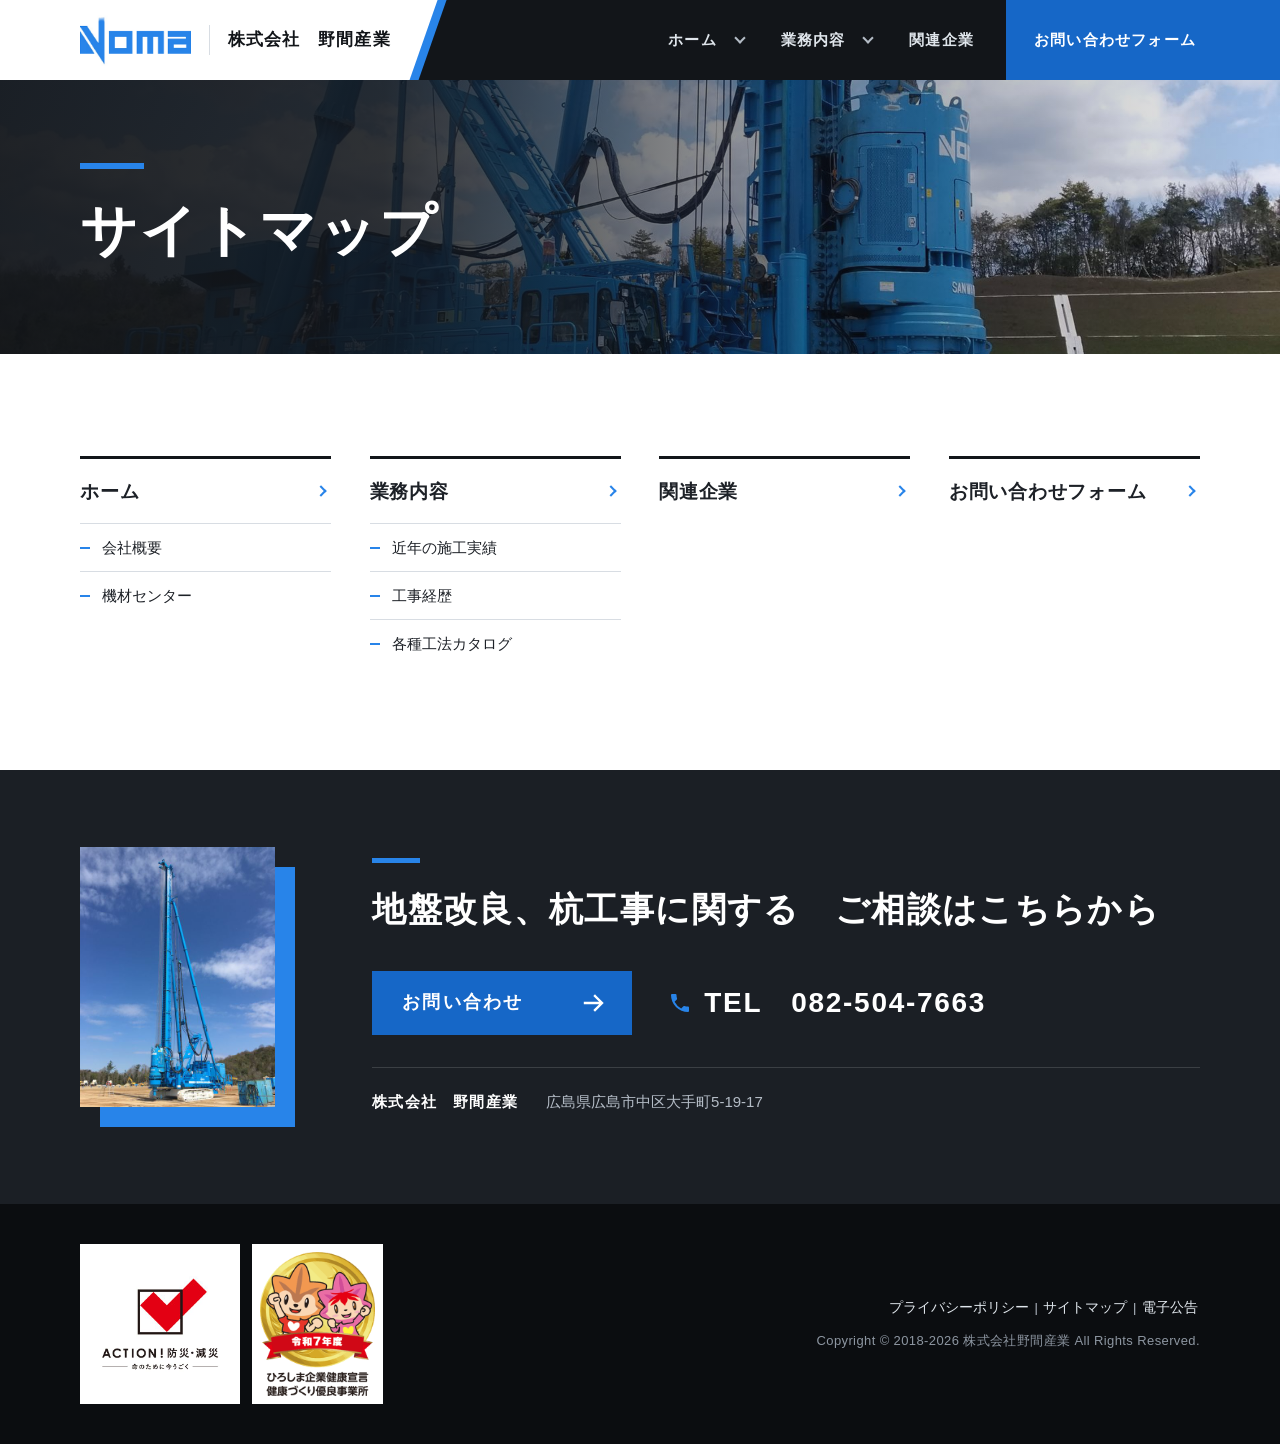
==== commit fadce2cc: "電子公告のページ（/koukoku/）を追加 - koukoku/index.html：電子公告の一覧（法務局に登記するURL）。いまは「現在、掲載している公告はありません。」 - 全ページのフッター" ====
--- a/sitemap/index.html
+++ b/sitemap/index.html
@@ -3,6 +3,7 @@
 <head>
 <meta charset="utf-8">
 <meta name="viewport" content="width=device-width, initial-scale=1">
+<meta http-equiv="Content-Security-Policy" content="default-src 'none'; script-src 'self' 'sha256-Ko+/RrMndIHt0b/+YpRorrm0FX1sc8f17IDDynW/ayU=' 'sha256-riitXBKGtl5y5ccA7GF6ccqJuwEVP5tm8j0ff/fbw9U='; style-src 'self'; img-src 'self' data:; frame-src https://maps.google.com https://www.google.com; base-uri 'self'; form-action 'none'">
 <title>サイトマップ - 株式会社野間産業</title>
 <link rel="canonical" href="https://www.nomasangyou.com/sitemap/">
 <meta property="og:type" content="website">
@@ -108,7 +109,7 @@
       <li><img src="../assets/img/common/kenko-sengen.png" alt="" width="115" height="144" loading="lazy" decoding="async"></li>
     </ul>
     <div class="site-footer__meta">
-      <p class="site-footer__links"><a href="../j/privacy/">プライバシーポリシー</a> | <a href="../sitemap/">サイトマップ</a></p>
+      <p class="site-footer__links"><a href="../j/privacy/">プライバシーポリシー</a> | <a href="../sitemap/">サイトマップ</a> | <a href="../koukoku/">電子公告</a></p>
       <p class="site-footer__copy">Copyright © 2018-<span class="js-year">2026</span> 株式会社野間産業 <span class="nw">All Rights Reserved.</span></p>
     </div>
   </div>
--- a/assets/css/style.css
+++ b/assets/css/style.css
@@ -20,6 +20,7 @@
    14. ライトボックス（画像の拡大表示）
    15. 動きを減らす設定
    16. 強制カラー（Windows のコントラスト テーマ）
+   17. 電子公告（一覧ページと、公告1件ずつのページ）
 
    画面幅の区切り（各部品のすぐ後ろに書いている）
    - 960px：これ未満はメニューボタン（main.js の NAV_BREAKPOINT と必ず同じ値にする）
@@ -1244,26 +1245,65 @@
 
 /* ---------- 7. ホーム ---------- */
 
-/* ヒーロー：大きな写真の上に見出し。下辺は斜め */
+/* ヒーロー：大きな写真の上に見出し。下辺は斜め。
+   写真は .home-hero__bg の中に重ねてあり、数秒ごとにゆっくり切り替わる（CSS だけで動く。JS は不要）。
+   濃い色の重ね（::before）が見出しの読みやすさを保つ */
 .home-hero {
   --c-focus: var(--c-blue-light);
+  --hero-photo-time: 7s;
   position: relative;
   background-color: var(--c-ink);
+  color: var(--c-on-ink);
+  clip-path: polygon(0 0, 100% 0, 100% calc(100% - var(--slant)), 0 100%);
+}
+
+.home-hero::before {
+  content: "";
+  position: absolute;
+  inset: 0;
+  z-index: 1;
   background-image:
     linear-gradient(90deg,
       rgb(var(--c-ink-rgb) / .96) 0%,
       rgb(var(--c-ink-rgb) / .88) 36%,
       rgb(var(--c-ink-rgb) / .3) 70%,
       rgb(var(--c-ink-rgb) / .08) 100%),
-    linear-gradient(0deg, rgb(var(--c-ink-rgb) / .55) 0%, rgb(var(--c-ink-rgb) / 0) 40%),
-    url("../img/common/header-bg.jpg");
-  background-position: 0 0, 0 0, 62% 50%;
-  background-size: auto, auto, cover;
-  color: var(--c-on-ink);
-  clip-path: polygon(0 0, 100% 0, 100% calc(100% - var(--slant)), 0 100%);
+    linear-gradient(0deg, rgb(var(--c-ink-rgb) / .55) 0%, rgb(var(--c-ink-rgb) / 0) 40%);
+}
+
+.home-hero__bg {
+  position: absolute;
+  inset: 0;
+  z-index: 0;
+  overflow: hidden;
+}
+
+/* 写真1枚ぶん。全部で3枚（21秒で一巡）。最初の1枚は最初から見えている */
+.home-hero__slide {
+  position: absolute;
+  inset: 0;
+  background-position: 62% 50%;
+  background-size: cover;
+  opacity: 0;
+  animation: hero-photo calc(var(--hero-photo-time) * 3) linear infinite;
+}
+
+.home-hero__slide--1 { background-image: url("../img/common/header-bg.jpg"); animation-delay: -.3s; opacity: 1; }
+.home-hero__slide--2 { background-image: url("../img/home/slide-04.jpg"); background-position: 50% 60%; animation-delay: calc(var(--hero-photo-time) - .3s); }
+.home-hero__slide--3 { background-image: url("../img/home/slide-05.jpg"); background-position: 50% 62%; animation-delay: calc(var(--hero-photo-time) * 2 - .3s); }
+
+/* 1.2秒かけて現れ、次の写真と入れ替わる間も少し重なる。見えている間はごくゆっくり拡大 */
+@keyframes hero-photo {
+  0%    { opacity: 0; transform: scale(1); }
+  6%    { opacity: 1; }
+  33.3% { opacity: 1; }
+  39%   { opacity: 0; transform: scale(1.07); }
+  100%  { opacity: 0; transform: scale(1.07); }
 }
 
 .home-hero__inner {
+  position: relative;
+  z-index: 2;
   display: flex;
   flex-direction: column;
   justify-content: center;
@@ -1307,16 +1347,20 @@
 
 @media (max-width: 767.98px) {
   /* 写真を上に置き、文字はその下の濃い面に載せる */
-  .home-hero {
-    background-image:
-      linear-gradient(180deg,
-        rgb(var(--c-ink-rgb) / .2) 0%,
-        rgb(var(--c-ink-rgb) / .55) 30%,
-        var(--c-ink) 56%),
-      url("../img/common/header-bg.jpg");
-    background-position: 0 0, 66% 0;
-    background-size: auto, max(100%, 650px) auto; /* 写真は帯の幅いっぱい（狭い画面では幅650pxで中央寄りを切り取る） */
-    background-repeat: no-repeat;
+  .home-hero::before {
+    background-image: linear-gradient(180deg,
+      rgb(var(--c-ink-rgb) / .2) 0%,
+      rgb(var(--c-ink-rgb) / .55) 30%,
+      var(--c-ink) 56%);
+  }
+
+  .home-hero__bg {
+    bottom: auto;
+    height: 520px;
+  }
+
+  .home-hero__slide {
+    background-position: 66% 30%;
   }
 
   .home-hero__inner {
@@ -2924,6 +2968,10 @@
 /* ---------- 15. 動きを減らす設定 ---------- */
 
 @media (prefers-reduced-motion: reduce) {
+  .home-hero__slide {
+    animation: none;
+  }
+
   *,
   *::before,
   *::after {
@@ -2969,3 +3017,125 @@
     background: CanvasText;
   }
 }
+
+/* ---------- 17. 電子公告（一覧ページと、公告1件ずつのページ） ----------
+   一覧（koukoku/index.html）はふつうのページ。公告1件ずつのページ（koukoku/<日付-名前>/index.html）は
+   共通部分も JS も持たない独立したページで、ここの .page-notice-doc 以下だけで見た目を付ける */
+
+.notice-index {
+  max-width: 880px;
+}
+
+.notice-index > * + * {
+  margin-top: 24px;
+}
+
+/* 掲載中の公告の一覧：1件ずつ、掲載日・件名（リンク）・公告期間 */
+.notice-list {
+  padding: 0;
+  list-style: none;
+  border-top: 3px solid var(--c-ink);
+}
+
+.notice-list > li {
+  display: grid;
+  grid-template-columns: 9.5em minmax(0, 1fr);
+  gap: 4px 24px;
+  padding: 18px 0;
+  border-bottom: 1px solid var(--c-line);
+}
+
+.notice-list__date,
+.notice-list__period {
+  color: var(--c-text-muted);
+  font-size: 14px;
+  font-variant-numeric: tabular-nums;
+}
+
+.notice-list__title {
+  font-weight: 700;
+}
+
+.notice-list__period {
+  grid-column: 2;
+}
+
+.notice-list__empty {
+  padding: 24px;
+  background: var(--c-bg-alt);
+  color: var(--c-text-muted);
+}
+
+@media (max-width: 599.98px) {
+  .notice-list > li {
+    grid-template-columns: minmax(0, 1fr);
+  }
+
+  .notice-list__period {
+    grid-column: auto;
+  }
+}
+
+/* 公告1件ずつのページ：白い紙に本文だけ。印刷してもそのまま読める */
+.page-notice-doc {
+  background: var(--c-bg-alt);
+}
+
+.notice-doc {
+  max-width: 880px;
+  margin: 0 auto;
+  padding: clamp(24px, 5vw, 64px) var(--gutter);
+}
+
+.notice-doc__back a {
+  font-size: 14px;
+}
+
+.notice-doc__paper {
+  margin-top: 16px;
+  padding: clamp(24px, 5vw, 56px);
+  border-top: 6px solid var(--c-blue);
+  background: var(--c-bg);
+}
+
+.notice-doc__paper > * + * {
+  margin-top: 1.2em;
+}
+
+.notice-doc__title {
+  font-size: clamp(22px, 3vw, 30px);
+  text-align: center;
+}
+
+.notice-doc__date,
+.notice-doc__sign {
+  text-align: right;
+}
+
+.notice-doc__body table {
+  width: 100%;
+  border-collapse: collapse;
+  font-variant-numeric: tabular-nums;
+}
+
+.notice-doc__body th,
+.notice-doc__body td {
+  padding: 6px 10px;
+  border: 1px solid var(--c-line);
+  text-align: left;
+}
+
+@media print {
+  .page-notice-doc {
+    background: none;
+  }
+
+  .notice-doc__back {
+    display: none;
+  }
+
+  .notice-doc__paper {
+    padding: 0;
+    border: 0;
+  }
+}
